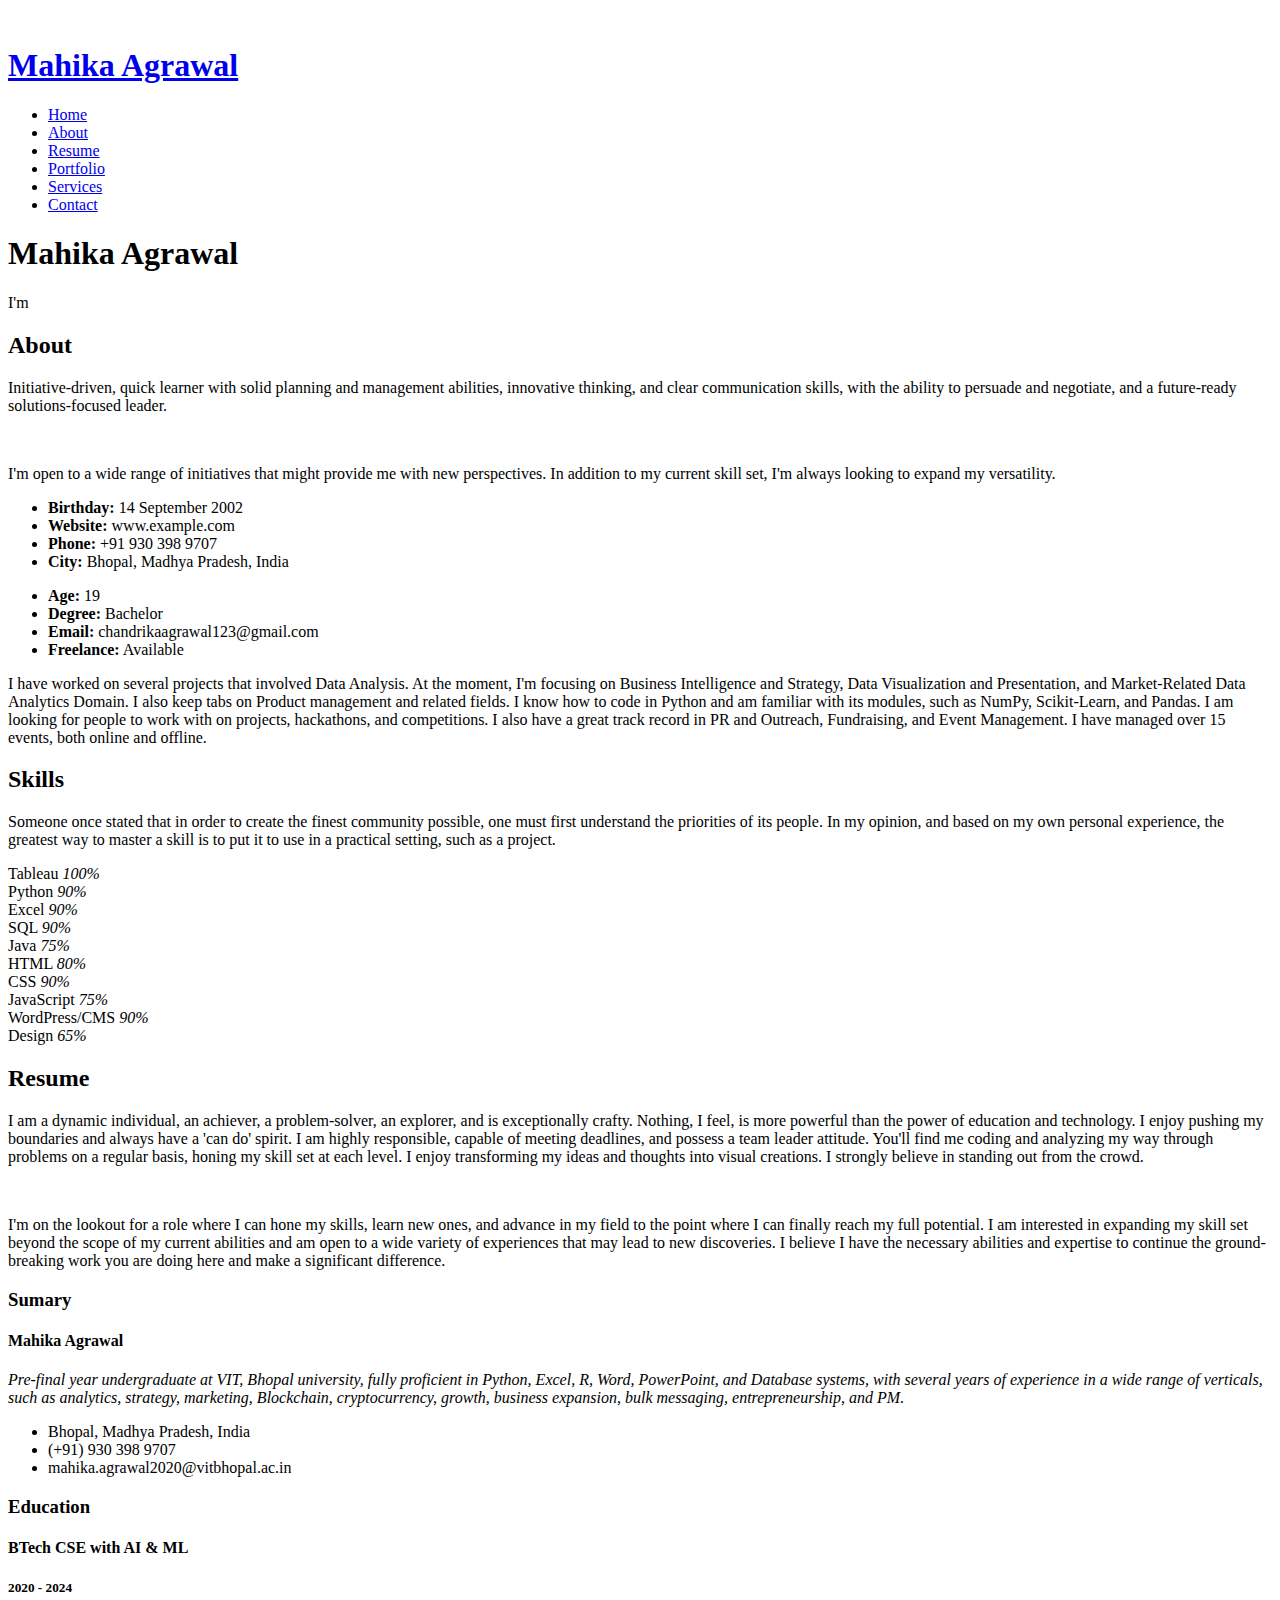
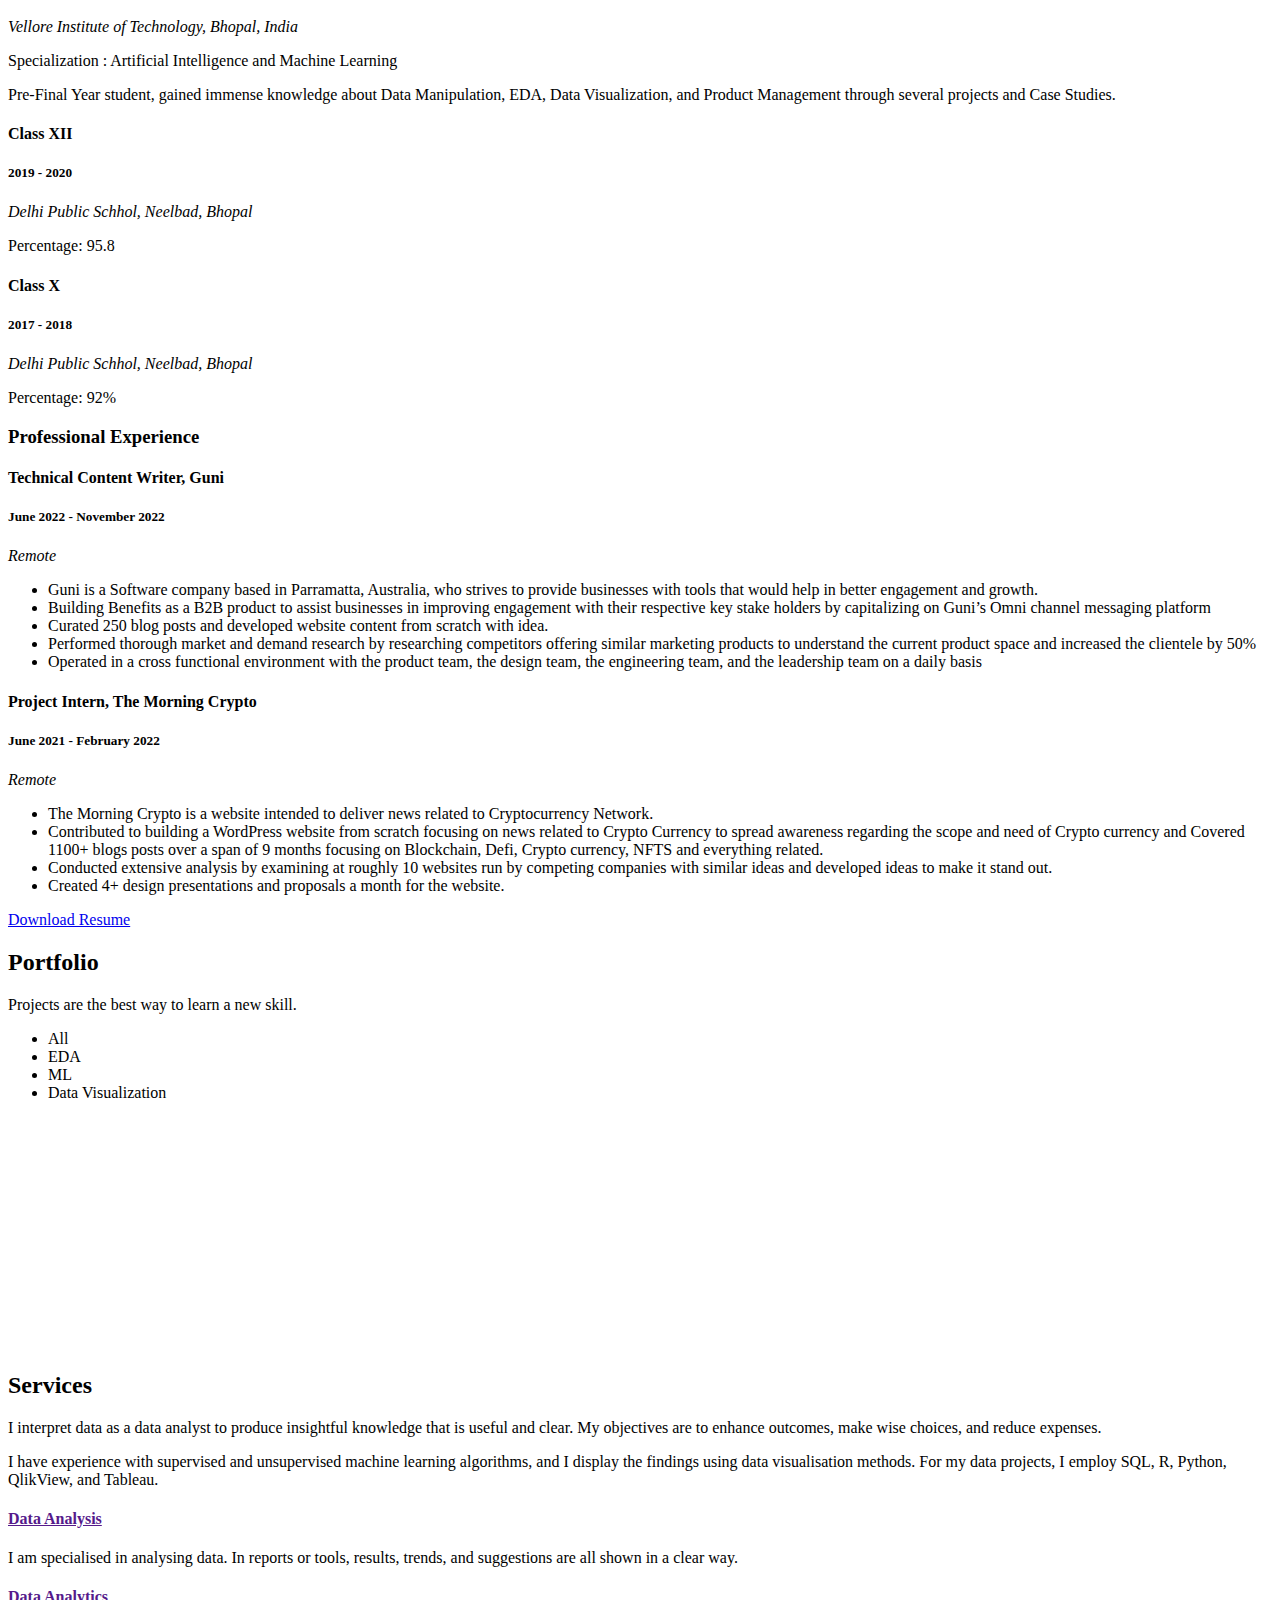
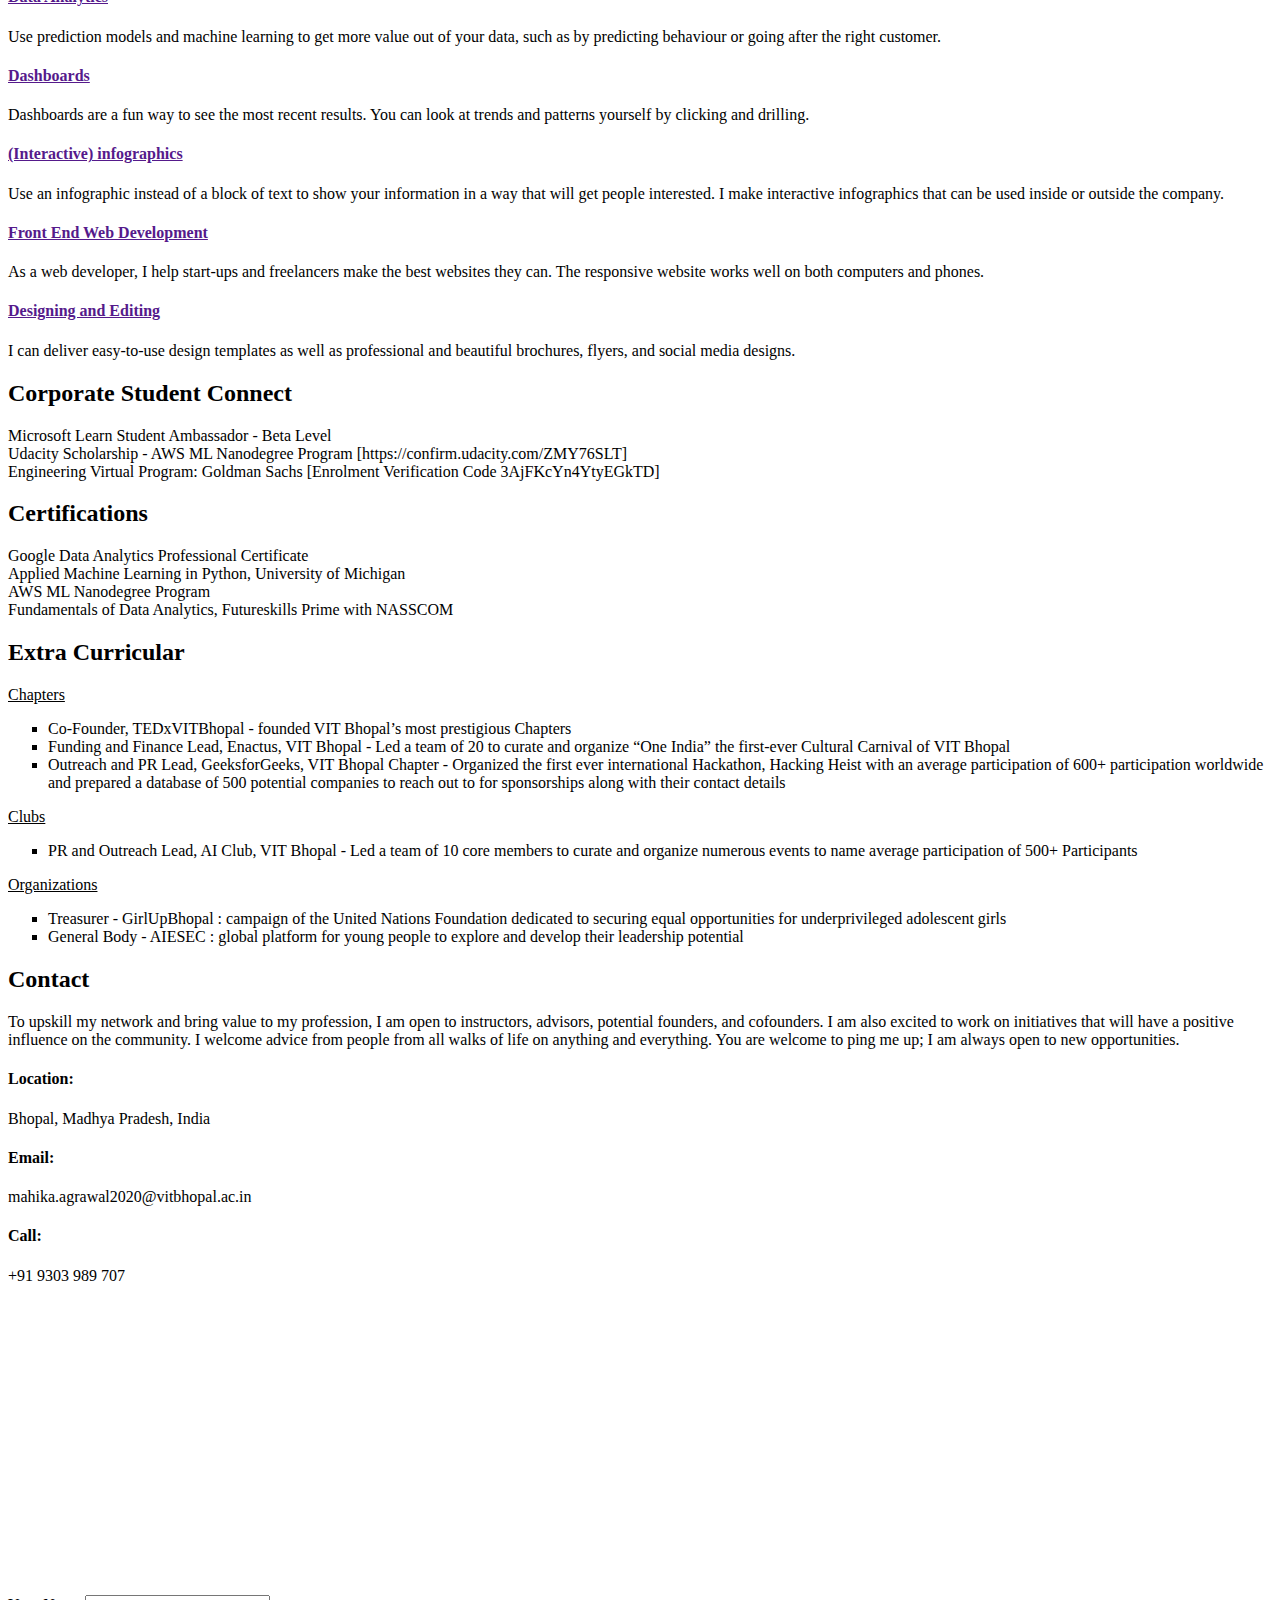
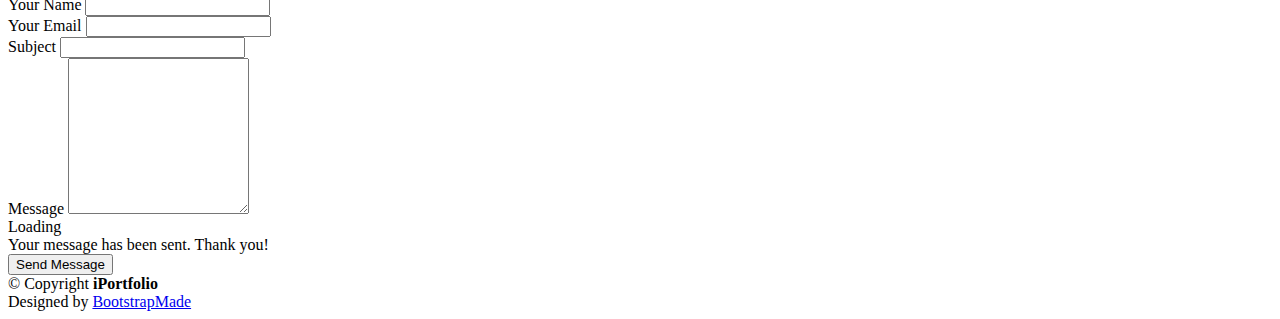
==== index.html @ 9222b9d8 "Add files via upload" ====
<!DOCTYPE html>
<html lang="en">

<head>
  <meta charset="utf-8">
  <meta content="width=device-width, initial-scale=1.0" name="viewport">

  <title>Mahika Agrawal</title>
  <meta content="" name="description">
  <meta content="" name="keywords">


  <!-- Favicons -->
  <link href="C:\Users\Mahika Agrawal\Desktop\iPortfolio\assets\img\avataaars.png" rel="icon">


  <!-- Google Fonts -->
  <link href="https://fonts.googleapis.com/css?family=Open+Sans:300,300i,400,400i,600,600i,700,700i|Raleway:300,300i,400,400i,500,500i,600,600i,700,700i|Poppins:300,300i,400,400i,500,500i,600,600i,700,700i" rel="stylesheet">

  <!-- Vendor CSS Files -->
  <link href="assets/vendor/aos/aos.css" rel="stylesheet">
  <link href="assets/vendor/bootstrap/css/bootstrap.min.css" rel="stylesheet">
  <link href="assets/vendor/bootstrap-icons/bootstrap-icons.css" rel="stylesheet">
  <link href="assets/vendor/boxicons/css/boxicons.min.css" rel="stylesheet">
  <link href="assets/vendor/glightbox/css/glightbox.min.css" rel="stylesheet">
  <link href="assets/vendor/swiper/swiper-bundle.min.css" rel="stylesheet">

  <!-- Template Main CSS File -->
  <link href="C:\Users\Mahika Agrawal\Desktop\iPortfolio\assets\css\style.css" rel="stylesheet">


  <!-- =======================================================
  * Template Name: iPortfolio - v3.10.0
  * Template URL: https://bootstrapmade.com/iportfolio-bootstrap-portfolio-websites-template/
  * Author: BootstrapMade.com
  * License: https://bootstrapmade.com/license/
  ======================================================== -->
</head>


<body>



  <!-- ======= Mobile nav toggle button ======= -->
  <i class="bi bi-list mobile-nav-toggle d-xl-none"></i>

  <!-- ======= Header ======= -->
  <header id="header">
    <div class="d-flex flex-column">

      <div class="profile">
        <img src="assets/img/avataaars.png" alt="" class="img-fluid rounded-circle">
        <h1 class="text-light"><a href="index.html">Mahika Agrawal</a></h1>
        <div class="social-links mt-3 text-center">
          <!--<a href="#" class="twitter"><i class="bx bxl-twitter"></i></a>-->
          <!--<a href="#" class="facebook"><i class="bx bxl-facebook"></i></a>-->
          <a href="https://instagram.com/mahikkaaa?igshid=YWJhMjlhZTc=" class="instagram"><i class="bx bxl-instagram"></i></a>
          <a href="https://github.com/mahikkaaa" class="google-plus"><i class="bx bxl-github"></i></a>
          <a href="https://www.linkedin.com/in/mahika-agrawal-b938471b1/" class="linkedin"><i class="bx bxl-linkedin"></i></a>
        </div>
      </div>

      <nav id="navbar" class="nav-menu navbar">
        <ul>
          <li><a href="#hero" class="nav-link scrollto active"><i class="bx bx-home"></i> <span>Home</span></a></li>
          <li><a href="#about" class="nav-link scrollto"><i class="bx bx-user"></i> <span>About</span></a></li>
          <li><a href="#resume" class="nav-link scrollto"><i class="bx bx-file-blank"></i> <span>Resume</span></a></li>
          <li><a href="#portfolio" class="nav-link scrollto"><i class="bx bx-book-content"></i> <span>Portfolio</span></a></li>
          <li><a href="#services" class="nav-link scrollto"><i class="bx bx-server"></i> <span>Services</span></a></li>
          <li><a href="#contact" class="nav-link scrollto"><i class="bx bx-envelope"></i> <span>Contact</span></a></li>
        </ul>
      </nav><!-- .nav-menu -->
    </div>
  </header><!-- End Header -->

  <!-- ======= Hero Section ======= -->
  <section id="hero" class="d-flex flex-column justify-content-center align-items-center">
    <div class="hero-container" data-aos="fade-in">
      <h1>Mahika Agrawal</h1>
      <p>I'm <span class="typed" data-typed-items="Data Analyst, Content Writer, Freelancer, Product Manager, AI Enthusiast, PR and Outreach Manager"></span></p>
    </div>
  </section><!-- End Hero -->

  <main id="main">

    <!-- ======= About Section ======= -->
    <section id="about" class="about">
      <div class="container">

        <div class="section-title">
          <h2>About</h2>
          <p>Initiative-driven, quick learner with solid planning and management abilities, innovative thinking, and clear communication skills, with the ability to persuade and negotiate, and a future-ready solutions-focused leader.</p>
        </div>

        <div class="row">
          <div class="col-lg-4" data-aos="fade-right">
            <img src="assets/img/avataaars.png" class="img-fluid" alt="">
          </div>
          <div class="col-lg-8 pt-4 pt-lg-0 content" data-aos="fade-left">
            <!--<h3>UI/UX Designer &amp; Web Developer.</h3>-->
            <p class="fst-italic">
              I'm open to a wide range of initiatives that might provide me with new perspectives. In addition to my current skill set, I'm always looking to expand my versatility.
            </p>
            <div class="row">
              <div class="col-lg-6">
                <ul>
                  <li><i class="bi bi-chevron-right"></i> <strong>Birthday:</strong> <span>14 September 2002</span></li>
                  <li><i class="bi bi-chevron-right"></i> <strong>Website:</strong> <span>www.example.com</span></li>
                  <li><i class="bi bi-chevron-right"></i> <strong>Phone:</strong> <span>+91 930 398 9707</span></li>
                  <li><i class="bi bi-chevron-right"></i> <strong>City:</strong> <span>Bhopal, Madhya Pradesh, India</span></li>
                </ul>
              </div>
              <div class="col-lg-6">
                <ul>
                  <li><i class="bi bi-chevron-right"></i> <strong>Age:</strong> <span>19</span></li>
                  <li><i class="bi bi-chevron-right"></i> <strong>Degree:</strong> <span>Bachelor</span></li>
                  <li><i class="bi bi-chevron-right"></i> <strong>Email:</strong> <span>chandrikaagrawal123@gmail.com</span></li>
                  <li><i class="bi bi-chevron-right"></i> <strong>Freelance:</strong> <span>Available</span></li>
                </ul>
              </div>
            </div>
            <p>
              I have worked on several projects that involved Data Analysis. At the moment, I'm focusing on Business Intelligence and Strategy, Data Visualization and Presentation, and Market-Related Data Analytics Domain. I also keep tabs on Product management and related fields. I know how to code in Python and am familiar with its modules, such as NumPy, Scikit-Learn, and Pandas. I am looking for people to work with on projects, hackathons, and competitions.

              I also have a great track record in PR and Outreach, Fundraising, and Event Management. I have managed over 15 events, both online and offline.
            </p>
          </div>
        </div>

      </div>
    </section><!-- End About Section -->

    <!-- ======= Facts Section =======
    <section id="facts" class="facts">
    <div class="container">

    <div class="section-title">
    <h2>Facts</h2>
    <p>Magnam dolores commodi suscipit. Necessitatibus eius consequatur ex aliquid fuga eum quidem. Sit sint consectetur velit. Quisquam quos quisquam cupiditate. Et nemo qui impedit suscipit alias ea. Quia fugiat sit in iste officiis commodi quidem hic quas.</p>
  </div>

  <div class="row no-gutters">

  <div class="col-lg-3 col-md-6 d-md-flex align-items-md-stretch" data-aos="fade-up">
  <div class="count-box">
  <i class="bi bi-emoji-smile"></i>
  <span data-purecounter-start="0" data-purecounter-end="232" data-purecounter-duration="1" class="purecounter"></span>
  <p><strong>Happy Clients</strong> consequuntur quae</p>
</div>
</div>

<div class="col-lg-3 col-md-6 d-md-flex align-items-md-stretch" data-aos="fade-up" data-aos-delay="100">
<div class="count-box">
<i class="bi bi-journal-richtext"></i>
<span data-purecounter-start="0" data-purecounter-end="521" data-purecounter-duration="1" class="purecounter"></span>
<p><strong>Projects</strong> adipisci atque cum quia aut</p>
</div>
</div>

<div class="col-lg-3 col-md-6 d-md-flex align-items-md-stretch" data-aos="fade-up" data-aos-delay="200">
<div class="count-box">
<i class="bi bi-headset"></i>
<span data-purecounter-start="0" data-purecounter-end="1453" data-purecounter-duration="1" class="purecounter"></span>
<p><strong>Hours Of Support</strong> aut commodi quaerat</p>
</div>
</div>

<div class="col-lg-3 col-md-6 d-md-flex align-items-md-stretch" data-aos="fade-up" data-aos-delay="300">
<div class="count-box">
<i class="bi bi-people"></i>
<span data-purecounter-start="0" data-purecounter-end="32" data-purecounter-duration="1" class="purecounter"></span>
<p><strong>Hard Workers</strong> rerum asperiores dolor</p>
</div>
</div>

</div>

</div>
</section><!-- End Facts Section -->


<!-- ======= Skills Section ======= -->
<section id="skills" class="skills section-bg">
  <div class="container">

    <div class="section-title">
      <h2>Skills</h2>
      <p>Someone once stated that in order to create the finest community possible, one must first understand the priorities of its people. In my opinion, and based on my own personal experience, the greatest way to master a skill is to put it to use in a practical setting, such as a project.</p>
    </div>

    <div class="row skills-content">

      <div class="col-lg-6" data-aos="fade-up">

        <div class="progress">
          <span class="skill">Tableau <i class="val">100%</i></span>
          <div class="progress-bar-wrap">
            <div class="progress-bar" role="progressbar" aria-valuenow="100" aria-valuemin="0" aria-valuemax="100"></div>
          </div>
        </div>

        <div class="progress">
          <span class="skill">Python <i class="val">90%</i></span>
          <div class="progress-bar-wrap">
            <div class="progress-bar" role="progressbar" aria-valuenow="90" aria-valuemin="0" aria-valuemax="100"></div>
          </div>
        </div>

        <div class="progress">
          <span class="skill">Excel <i class="val">90%</i></span>
          <div class="progress-bar-wrap">
            <div class="progress-bar" role="progressbar" aria-valuenow="90" aria-valuemin="0" aria-valuemax="100"></div>
          </div>
        </div>

        <div class="progress">
          <span class="skill">SQL <i class="val">90%</i></span>
          <div class="progress-bar-wrap">
            <div class="progress-bar" role="progressbar" aria-valuenow="90" aria-valuemin="0" aria-valuemax="100"></div>
          </div>
        </div>


        <div class="progress">
          <span class="skill">Java <i class="val">75%</i></span>
          <div class="progress-bar-wrap">
            <div class="progress-bar" role="progressbar" aria-valuenow="75" aria-valuemin="0" aria-valuemax="100"></div>
          </div>
        </div>

      </div>

      <div class="col-lg-6" data-aos="fade-up" data-aos-delay="100">



        <div class="progress">
          <span class="skill">HTML <i class="val">80%</i></span>
          <div class="progress-bar-wrap">
            <div class="progress-bar" role="progressbar" aria-valuenow="80" aria-valuemin="0" aria-valuemax="100"></div>
          </div>
        </div>

        <div class="progress">
          <span class="skill">CSS <i class="val">90%</i></span>
          <div class="progress-bar-wrap">
            <div class="progress-bar" role="progressbar" aria-valuenow="90" aria-valuemin="0" aria-valuemax="100"></div>
          </div>
        </div>

        <div class="progress">
          <span class="skill">JavaScript <i class="val">75%</i></span>
          <div class="progress-bar-wrap">
            <div class="progress-bar" role="progressbar" aria-valuenow="75" aria-valuemin="0" aria-valuemax="100"></div>
          </div>
        </div>

        <div class="progress">
          <span class="skill">WordPress/CMS <i class="val">90%</i></span>
          <div class="progress-bar-wrap">
            <div class="progress-bar" role="progressbar" aria-valuenow="90" aria-valuemin="0" aria-valuemax="100"></div>
          </div>
        </div>

        <div class="progress">
          <span class="skill">Design <i class="val">65%</i></span>
          <div class="progress-bar-wrap">
            <div class="progress-bar" role="progressbar" aria-valuenow="65" aria-valuemin="0" aria-valuemax="100"></div>
          </div>
        </div>

      </div>

    </div>

  </div>
</section><!-- End Skills Section -->

<!-- ======= Resume Section ======= -->
<section id="resume" class="resume">
  <div class="container">

    <div class="section-title">
      <h2>Resume</h2>
      <p>I am a dynamic individual, an achiever, a problem-solver, an explorer, and is exceptionally crafty. Nothing, I feel, is more powerful than the power of education and technology.
        I enjoy pushing my boundaries and always have a 'can do' spirit. I am highly responsible, capable of meeting deadlines, and possess a team leader attitude.
        You'll find me coding and analyzing my way through problems on a regular basis, honing my skill set at each level. I enjoy transforming my ideas and thoughts into visual creations. I  strongly believe in standing out from the crowd.</p>
        <br>

        <p>I'm on the lookout for a role where I can hone my skills, learn new ones, and advance in my field to the point where I can finally reach my full potential. I am interested in expanding my skill set beyond the scope of my current abilities and am open to a wide variety of experiences that may lead to new discoveries. I believe I have the necessary abilities and expertise to continue the ground-breaking work you are doing here and make a significant difference.</p>
      </div>

      <div class="row">
        <div class="col-lg-6" data-aos="fade-up">
          <h3 class="resume-title">Sumary</h3>
          <div class="resume-item pb-0">
            <h4>Mahika Agrawal</h4>
            <p><em>Pre-final year undergraduate at VIT, Bhopal university, fully proficient in Python, Excel, R, Word, PowerPoint, and Database systems, with several years of experience in a wide range of verticals, such as analytics, strategy, marketing, Blockchain, cryptocurrency, growth, business expansion, bulk messaging, entrepreneurship, and PM.</em></p>
            <ul>
              <li>Bhopal, Madhya Pradesh, India</li>
              <li>(+91) 930 398 9707</li>
              <li>mahika.agrawal2020@vitbhopal.ac.in</li>
            </ul>
          </div>

          <h3 class="resume-title">Education</h3>
          <div class="resume-item">
            <h4>BTech CSE with AI & ML</h4>
            <h5>2020 - 2024</h5>
            <p><em>Vellore Institute of Technology, Bhopal, India</em></p>
            <p>Specialization : Artificial Intelligence and Machine Learning</p>
            <p>Pre-Final Year student, gained immense knowledge about Data Manipulation, EDA, Data Visualization, and Product Management through several projects and Case Studies.</p>
          </div>
          <div class="resume-item">
            <h4>Class XII</h4>
            <h5>2019 - 2020</h5>
            <p><em>Delhi Public Schhol, Neelbad, Bhopal</em></p>
            <p>Percentage: 95.8</p>
          </div>

          <div class="resume-item">
            <h4>Class X</h4>
            <h5>2017 - 2018</h5>
            <p><em>Delhi Public Schhol, Neelbad, Bhopal</em></p>
            <p>Percentage: 92%</p>
          </div>

        </div>
        <div class="col-lg-6" data-aos="fade-up" data-aos-delay="100">
          <h3 class="resume-title">Professional Experience</h3>
          <div class="resume-item">
            <h4>Technical Content Writer, Guni</h4>
            <h5>June 2022 - November 2022</h5>
            <p><em>Remote </em></p>
            <ul>
              <li>Guni is a Software company based in Parramatta, Australia, who strives to provide businesses with tools that would help in better engagement and growth.</li>
              <li>Building Benefits as a B2B product to assist businesses in improving engagement with their respective key stake holders by capitalizing on Guni’s Omni
channel messaging platform </li>
              <li>Curated 250 blog posts and developed website content from scratch with idea.</li>
              <li>Performed thorough market and demand research by researching competitors offering similar marketing products to understand the current product space
and increased the clientele by 50%</li>
             <li>Operated in a cross functional environment with the product team, the design team, the engineering team, and the leadership team on a daily basis</li>
            </ul>
          </div>
          <div class="resume-item">
            <h4>Project Intern, The Morning Crypto</h4>
            <h5>June 2021 - February 2022</h5>
            <p><em>Remote</em></p>
            <ul>
              <li>The Morning Crypto is a website intended to deliver news related to Cryptocurrency Network.</li>
              <li>Contributed to building a WordPress website from scratch focusing on news related to Crypto Currency to spread awareness regarding the scope and need of
Crypto currency and Covered 1100+ blogs posts over a span of 9 months focusing on Blockchain, Defi, Crypto currency, NFTS and everything related.</li>
              <li>Conducted extensive analysis by examining at roughly 10 websites run by competing companies with similar ideas and developed ideas to make it stand out.</li>
              <li>Created 4+ design presentations and proposals a month for the website.</li>
            </ul>
          </div>
        </div>
      </div>

      <div class="text-center m-top-50">
    <a class="btn line-btn-dark btn-icon btn-radius btn-primary" href="https://drive.google.com/file/d/1FKEXSObZgG30EsAG2slJ-34l988BxrbT/view?usp=sharing" title=""<i class="fa fa-download" download></i> Download Resume</a>
</div>

    </div>
  </section><!-- End Resume Section -->

  <!-- ======= Portfolio Section ======= -->
  <section id="portfolio" class="portfolio section-bg">
    <div class="container">

      <div class="section-title">
        <h2>Portfolio</h2>
        <p>Projects are the best way to learn a new skill.</p>
      </div>

      <div class="row" data-aos="fade-up">
        <div class="col-lg-12 d-flex justify-content-center">
          <ul id="portfolio-flters">
            <li data-filter="*" class="filter-active">All</li>
            <li data-filter=".filter-EDA">EDA</li>
            <li data-filter=".filter-ML">ML</li>
            <li data-filter=".filter-Visualization">Data Visualization</li>
          </ul>
        </div>
      </div>

      <div class="row portfolio-container" data-aos="fade-up" data-aos-delay="100">

        <div class="col-lg-4 col-md-6 portfolio-item filter-ML">
          <div class="portfolio-wrap">
            <img src="assets/img/portfolio/bezubaan.jpeg" class="img-fluid" alt="">
            <div class="portfolio-links">
              <!--<a href="assets/img/portfolio/portfolio-2.jpg" data-gallery="portfolioGallery" class="portfolio-lightbox" title="Web 3"><i class="bx bx-plus"></i></a>-->
              <a href="https://linktr.ee/mahikkaaa" title="More Details"><i class="bx bx-link"></i></a>
            </div>
          </div>
        </div>

        <div class="col-lg-4 col-md-6 portfolio-item filter-Visualization">
          <div class="portfolio-wrap">
            <img src="assets/img/portfolio/Netflix.png" class="img-fluid" alt="">
            <div class="portfolio-links">
              <!--<a href="assets/img/portfolio/portfolio-2.jpg" data-gallery="portfolioGallery" class="portfolio-lightbox" title="Web 3"><i class="bx bx-plus"></i></a>-->
              <a href="https://public.tableau.com/app/profile/mahika.agrawal1593/viz/Netflix_16678064475900/Netflix" title="More Details"><i class="bx bx-link"></i></a>
            </div>
          </div>
        </div>

        <div class="col-lg-4 col-md-6 portfolio-item filter-ML">
          <div class="portfolio-wrap">
            <img src="assets/img/portfolio/udemy.jpeg" class="img-fluid" alt="">
            <div class="portfolio-links">
              <!--<a href="assets/img/portfolio/portfolio-2.jpg" data-gallery="portfolioGallery" class="portfolio-lightbox" title="Web 3"><i class="bx bx-plus"></i></a>-->
              <a href="https://github.com/mahikkaaa/End_2_End_Data_Science_Project" title="More Details"><i class="bx bx-link"></i></a>
            </div>
          </div>
        </div>

        <div class="col-lg-4 col-md-6 portfolio-item filter-EDA">
          <div class="portfolio-wrap">
            <img src="assets/img/portfolio/kaggle.jpeg" class="img-fluid" alt="">
            <div class="portfolio-links">
              <!--<a href="assets/img/portfolio/portfolio-2.jpg" data-gallery="portfolioGallery" class="portfolio-lightbox" title="Web 3"><i class="bx bx-plus"></i></a>-->
              <a href="https://www.kaggle.com/code/mahikkaaa/2022-kaggle-machine-learning-data-science-survey" title="More Details"><i class="bx bx-link"></i></a>
            </div>
          </div>
        </div>

        <div class="col-lg-4 col-md-6 portfolio-item filter-Visualization">
          <div class="portfolio-wrap">
            <img src="assets/img/portfolio/VaccTrack.png" class="img-fluid" alt="">
            <div class="portfolio-links">
              <!--<a href="assets/img/portfolio/portfolio-2.jpg" data-gallery="portfolioGallery" class="portfolio-lightbox" title="Web 3"><i class="bx bx-plus"></i></a>-->
              <a href="https://public.tableau.com/app/profile/mahika.agrawal1593/viz/COVID-19GlobalVaccineTracker_16722951840180/Dashboard2" title="More Details"><i class="bx bx-link"></i></a>
            </div>
          </div>
        </div>

        <div class="col-lg-4 col-md-6 portfolio-item filter-EDA">
          <div class="portfolio-wrap">
            <img src="assets/img/portfolio/nashville.jpeg" class="img-fluid" alt="">
            <div class="portfolio-links">
              <!--<a href="assets/img/portfolio/portfolio-2.jpg" data-gallery="portfolioGallery" class="portfolio-lightbox" title="Web 3"><i class="bx bx-plus"></i></a>-->
              <a href="https://github.com/mahikkaaa/Nashville_Housing" title="More Details"><i class="bx bx-link"></i></a>
            </div>
          </div>
        </div>



        <div class="col-lg-4 col-md-6 portfolio-item filter-Visualization">
          <div class="portfolio-wrap">
            <img src="assets/img/portfolio/infected.png" class="img-fluid" alt="">
            <div class="portfolio-links">
              <!--<a href="assets/img/portfolio/portfolio-2.jpg" data-gallery="portfolioGallery" class="portfolio-lightbox" title="Web 3"><i class="bx bx-plus"></i></a>-->
              <a href="https://public.tableau.com/app/profile/mahika.agrawal1593/viz/CovidInfectedDashboard/Dashboard1" title="More Details"><i class="bx bx-link"></i></a>
            </div>
          </div>
        </div>

        <div class="col-lg-4 col-md-6 portfolio-item filter-EDA">
          <div class="portfolio-wrap">
            <img src="assets/img/portfolio/movie.jpeg" class="img-fluid" alt="">
            <div class="portfolio-links">
              <!--<a href="assets/img/portfolio/portfolio-2.jpg" data-gallery="portfolioGallery" class="portfolio-lightbox" title="Web 3"><i class="bx bx-plus"></i></a>-->
              <a href="https://github.com/mahikkaaa/Movie_analysis" title="More Details"><i class="bx bx-link"></i></a>
            </div>
          </div>
        </div>


        <div class="col-lg-4 col-md-6 portfolio-item filter-ML">
          <div class="portfolio-wrap">
            <img src="assets/img/portfolio/mahila.jpeg" class="img-fluid" alt="">
            <div class="portfolio-links">
              <!--<a href="assets/img/portfolio/portfolio-2.jpg" data-gallery="portfolioGallery" class="portfolio-lightbox" title="Web 3"><i class="bx bx-plus"></i></a>-->
              <a href="https://github.com/mahikkaaa/Mahila_Mahashakti" title="More Details"><i class="bx bx-link"></i></a>
            </div>
          </div>
        </div>


        <div class="col-lg-4 col-md-6 portfolio-item filter-EDA">
          <div class="portfolio-wrap">
            <img src="assets/img/portfolio/layoff.jpeg" class="img-fluid" alt="">
            <div class="portfolio-links">
              <!--<a href="assets/img/portfolio/portfolio-2.jpg" data-gallery="portfolioGallery" class="portfolio-lightbox" title="Web 3"><i class="bx bx-plus"></i></a>-->
              <a href="https://github.com/mahikkaaa/Layoff_Analysis" title="More Details"><i class="bx bx-link"></i></a>
            </div>
          </div>
        </div>



        <div class="col-lg-4 col-md-6 portfolio-item filter-Visualization">
          <div class="portfolio-wrap">
            <img src="assets/img/portfolio/layoff.png" class="img-fluid" alt="">
            <div class="portfolio-links">
              <!--<a href="assets/img/portfolio/portfolio-2.jpg" data-gallery="portfolioGallery" class="portfolio-lightbox" title="Web 3"><i class="bx bx-plus"></i></a>-->
              <a href="https://public.tableau.com/app/profile/mahika.agrawal1593/viz/Layoff_2022_v01/CountryDashboard" title="More Details"><i class="bx bx-link"></i></a>
            </div>
          </div>
        </div>


        <div class="col-lg-4 col-md-6 portfolio-item filter-EDA">
          <div class="portfolio-wrap">
            <img src="assets/img/portfolio/titanic.jpeg" class="img-fluid" alt="">
            <div class="portfolio-links">
              <!--<a href="assets/img/portfolio/portfolio-2.jpg" data-gallery="portfolioGallery" class="portfolio-lightbox" title="Web 3"><i class="bx bx-plus"></i></a>-->
              <a href="https://www.kaggle.com/code/mahikkaaa/titanic-machine-learning-from-disaster" title="More Details"><i class="bx bx-link"></i></a>
            </div>
          </div>
        </div>


        <div class="col-lg-4 col-md-6 portfolio-item filter-Visualization">
          <div class="portfolio-wrap">
            <img src="assets/img/portfolio/twitter.png" class="img-fluid" alt="">
            <div class="portfolio-links">
              <!--<a href="assets/img/portfolio/portfolio-2.jpg" data-gallery="portfolioGallery" class="portfolio-lightbox" title="Web 3"><i class="bx bx-plus"></i></a>-->
              <a href="https://public.tableau.com/app/profile/mahika.agrawal1593/viz/TwitterDashboard_16720402192560/Dashboard1" title="More Details"><i class="bx bx-link"></i></a>
            </div>
          </div>
        </div>


      </div>

    </div>
  </section><!-- End Portfolio Section -->

  <!-- ======= Services Section ======= -->
  <section id="services" class="services">
    <div class="container">

      <div class="section-title">
        <h2>Services</h2>
        <p>I interpret data as a data analyst to produce insightful knowledge that is useful and clear. My objectives are to enhance outcomes, make wise choices, and reduce expenses.</p>
        <p>I have experience with supervised and unsupervised machine learning algorithms, and I display the findings using data visualisation methods. For my data projects, I employ SQL, R, Python, QlikView, and Tableau.</p>
      </div>

      <div class="row">
        <div class="col-lg-4 col-md-6 icon-box" data-aos="fade-up">
          <div class="icon"><i class="bi bi-briefcase"></i></div>
          <h4 class="title"><a href="">Data Analysis</a></h4>
          <p class="description">I am specialised in analysing data. In reports or tools, results, trends, and suggestions are all shown in a clear way.</p>
        </div>
        <div class="col-lg-4 col-md-6 icon-box" data-aos="fade-up" data-aos-delay="100">
          <div class="icon"><i class="bi bi-card-checklist"></i></div>
          <h4 class="title"><a href="">Data Analytics</a></h4>
          <p class="description">Use prediction models and machine learning to get more value out of your data, such as by predicting behaviour or going after the right customer.</p>
        </div>
        <div class="col-lg-4 col-md-6 icon-box" data-aos="fade-up" data-aos-delay="200">
          <div class="icon"><i class="bi bi-bar-chart"></i></div>
          <h4 class="title"><a href="">Dashboards</a></h4>
          <p class="description">Dashboards are a fun way to see the most recent results. You can look at trends and patterns yourself by clicking and drilling.</p>
        </div>
        <div class="col-lg-4 col-md-6 icon-box" data-aos="fade-up" data-aos-delay="300">
          <div class="icon"><i class="bi bi-binoculars"></i></div>
          <h4 class="title"><a href="">(Interactive) infographics</a></h4>
          <p class="description">Use an infographic instead of a block of text to show your information in a way that will get people interested. I make interactive infographics that can be used inside or outside the company.</p>
        </div>
        <div class="col-lg-4 col-md-6 icon-box" data-aos="fade-up" data-aos-delay="400">
          <div class="icon"><i class="bi bi-brightness-high"></i></div>
          <h4 class="title"><a href="">Front End Web Development</a></h4>
          <p class="description">As a web developer, I help start-ups and freelancers make the best websites they can. The responsive website works well on both computers and phones.</p>
        </div>
        <div class="col-lg-4 col-md-6 icon-box" data-aos="fade-up" data-aos-delay="500">
          <div class="icon"><i class="bi bi-calendar4-week"></i></div>
          <h4 class="title"><a href="">Designing and Editing</a></h4>
          <p class="description">I can deliver easy-to-use design templates as well as professional and beautiful brochures, flyers, and social media designs.</p>
        </div>
      </div>

    </div>
  </section><!-- End Services Section -->

  <!-- ======= Testimonials Section ======= -->
  <section id="testimonials" class="testimonials section-bg">
    <div class="container">

      <div class="section-title">
        <h2>Corporate Student Connect</h2>
        <p><li>Microsoft Learn Student Ambassador - Beta Level</li>
          <li>Udacity Scholarship - AWS ML Nanodegree Program [https://confirm.udacity.com/ZMY76SLT]</li>
          <li>Engineering Virtual Program: Goldman Sachs [Enrolment Verification Code 3AjFKcYn4YtyEGkTD]</li>
 </p>
      </div>


      <div class="section-title">
        <h2>Certifications</h2>
        <p><li>Google Data Analytics Professional Certificate</li>
          <li>Applied Machine Learning in Python, University of Michigan</li>
          <li>AWS ML Nanodegree Program </li>
          <li>Fundamentals of Data Analytics, Futureskills Prime with NASSCOM</li></p>
      </div>


      <div class="section-title">
        <h2>Extra Curricular</h2>
        <p><li><u>Chapters</u></li>
          <ul style="list-style-type:square;">
            <li>Co-Founder, TEDxVITBhopal - founded VIT Bhopal’s most prestigious Chapters</li>
            <li>Funding and Finance Lead, Enactus, VIT Bhopal - Led a team of 20 to curate and organize “One India” the first-ever Cultural Carnival of VIT Bhopal</li>
            <li>Outreach and PR Lead, GeeksforGeeks, VIT Bhopal Chapter - Organized the first ever international Hackathon, Hacking Heist with an average participation of 600+ participation worldwide and prepared a database of 500 potential companies to reach out to for sponsorships along with their contact details</li>

          </ul>

          <li><u>Clubs</u></li>
            <ul style="list-style-type:square;">
              <li>PR and Outreach Lead, AI Club, VIT Bhopal - Led a team of 10 core members to curate and organize numerous events to name average participation of 500+ Participants</li>

            </ul>

            <li><u>Organizations</u></li>
              <ul style="list-style-type:square;">
                <li>Treasurer - GirlUpBhopal : campaign of the United Nations Foundation dedicated to securing equal opportunities for underprivileged adolescent girls</li>
                <li>General Body - AIESEC : global platform for young people to explore and develop their leadership potential</li>
              </ul>




    <!--  <div class="testimonials-slider swiper" data-aos="fade-up" data-aos-delay="100">
        <div class="swiper-wrapper">

          <div class="swiper-slide">
            <div class="testimonial-item" data-aos="fade-up">
              <p>
                <i class="bx bxs-quote-alt-left quote-icon-left"></i>
                Proin iaculis purus consequat sem cure digni ssim donec porttitora entum suscipit rhoncus. Accusantium quam, ultricies eget id, aliquam eget nibh et. Maecen aliquam, risus at semper.
                <i class="bx bxs-quote-alt-right quote-icon-right"></i>
              </p>
              <img src="assets/img/testimonials/testimonials-1.jpg" class="testimonial-img" alt="">
              <h3>Saul Goodman</h3>
              <h4>Ceo &amp; Founder</h4>
            </div>
          </div><!-- End testimonial item -->

  <!--        <div class="swiper-slide">
            <div class="testimonial-item" data-aos="fade-up" data-aos-delay="100">
              <p>
                <i class="bx bxs-quote-alt-left quote-icon-left"></i>
                Export tempor illum tamen malis malis eram quae irure esse labore quem cillum quid cillum eram malis quorum velit fore eram velit sunt aliqua noster fugiat irure amet legam anim culpa.
                <i class="bx bxs-quote-alt-right quote-icon-right"></i>
              </p>
              <img src="assets/img/testimonials/testimonials-2.jpg" class="testimonial-img" alt="">
              <h3>Sara Wilsson</h3>
              <h4>Designer</h4>
            </div>
          </div><!-- End testimonial item -->

<!--          <div class="swiper-slide">
            <div class="testimonial-item" data-aos="fade-up" data-aos-delay="200">
              <p>
                <i class="bx bxs-quote-alt-left quote-icon-left"></i>
                Enim nisi quem export duis labore cillum quae magna enim sint quorum nulla quem veniam duis minim tempor labore quem eram duis noster aute amet eram fore quis sint minim.
                <i class="bx bxs-quote-alt-right quote-icon-right"></i>
              </p>
              <img src="assets/img/testimonials/testimonials-3.jpg" class="testimonial-img" alt="">
              <h3>Jena Karlis</h3>
              <h4>Store Owner</h4>
            </div>
          </div><!-- End testimonial item -->

  <!--        <div class="swiper-slide">
            <div class="testimonial-item" data-aos="fade-up" data-aos-delay="300">
              <p>
                <i class="bx bxs-quote-alt-left quote-icon-left"></i>
                Fugiat enim eram quae cillum dolore dolor amet nulla culpa multos export minim fugiat minim velit minim dolor enim duis veniam ipsum anim magna sunt elit fore quem dolore labore illum veniam.
                <i class="bx bxs-quote-alt-right quote-icon-right"></i>
              </p>
              <img src="assets/img/testimonials/testimonials-4.jpg" class="testimonial-img" alt="">
              <h3>Matt Brandon</h3>
              <h4>Freelancer</h4>
            </div>
          </div><!-- End testimonial item -->

    <!--      <div class="swiper-slide">
            <div class="testimonial-item" data-aos="fade-up" data-aos-delay="400">
              <p>
                <i class="bx bxs-quote-alt-left quote-icon-left"></i>
                Quis quorum aliqua sint quem legam fore sunt eram irure aliqua veniam tempor noster veniam enim culpa labore duis sunt culpa nulla illum cillum fugiat legam esse veniam culpa fore nisi cillum quid.
                <i class="bx bxs-quote-alt-right quote-icon-right"></i>
              </p>
              <img src="assets/img/testimonials/testimonials-5.jpg" class="testimonial-img" alt="">
              <h3>John Larson</h3>
              <h4>Entrepreneur</h4>
            </div>
          </div><!-- End testimonial item -->

  <!--      </div>
        <div class="swiper-pagination"></div>
      </div>

    </div>
  </section> End Testimonials Section -->

  <!-- ======= Contact Section ======= -->
  <section id="contact" class="contact">
    <div class="container">

      <div class="section-title">
        <h2>Contact</h2>
        <p>To upskill my network and bring value to my profession, I am open to instructors, advisors, potential founders, and cofounders. I am also excited to work on initiatives that will have a positive influence on the community. I welcome advice from people from all walks of life on anything and everything.
          You are welcome to ping me up; I am always open to new opportunities.</p>
        </div>

        <div class="row" data-aos="fade-in">

          <div class="col-lg-5 d-flex align-items-stretch">
            <div class="info">
              <div class="address">
                <i class="bi bi-geo-alt"></i>
                <h4>Location:</h4>
                <p>Bhopal, Madhya Pradesh, India</p>
              </div>

              <div class="email">
                <i class="bi bi-envelope"></i>
                <h4>Email:</h4>
                <p>mahika.agrawal2020@vitbhopal.ac.in</p>
              </div>

              <div class="phone">
                <i class="bi bi-phone"></i>
                <h4>Call:</h4>
                <p>+91 9303 989 707</p>
              </div>

              <iframe src="https://www.google.com/maps/embed?pb=!1m14!1m12!1m3!1d8780.143249182292!2d76.85604101206162!3d23.07773872248193!2m3!1f0!2f0!3f0!3m2!1i1024!2i768!4f13.1!5e0!3m2!1sen!2sin!4v1675401537545!5m2!1sen!2sin" frameborder="0" style="border:0; width: 100%; height: 290px;" allowfullscreen></iframe>
            </div>

          </div>

          <div class="col-lg-7 mt-5 mt-lg-0 d-flex align-items-stretch">
            <form action="forms/contact.php" method="post" role="form" class="php-email-form">
              <div class="row">
                <div class="form-group col-md-6">
                  <label for="name">Your Name</label>
                  <input type="text" name="name" class="form-control" id="name" required>
                </div>
                <div class="form-group col-md-6">
                  <label for="name">Your Email</label>
                  <input type="email" class="form-control" name="email" id="email" required>
                </div>
              </div>
              <div class="form-group">
                <label for="name">Subject</label>
                <input type="text" class="form-control" name="subject" id="subject" required>
              </div>
              <div class="form-group">
                <label for="name">Message</label>
                <textarea class="form-control" name="message" rows="10" required></textarea>
              </div>
              <div class="my-3">
                <div class="loading">Loading</div>
                <div class="error-message"></div>
                <div class="sent-message">Your message has been sent. Thank you!</div>
              </div>
              <div class="text-center"><button type="submit">Send Message</button></div>
            </form>
          </div>

        </div>

      </div>
    </section><!-- End Contact Section -->

  </main><!-- End #main -->

  <!-- ======= Footer ======= -->
  <footer id="footer">
    <div class="container">
      <div class="copyright">
        &copy; Copyright <strong><span>iPortfolio</span></strong>
      </div>
      <div class="credits">
        <!-- All the links in the footer should remain intact. -->
        <!-- You can delete the links only if you purchased the pro version. -->
        <!-- Licensing information: https://bootstrapmade.com/license/ -->
        <!-- Purchase the pro version with working PHP/AJAX contact form: https://bootstrapmade.com/iportfolio-bootstrap-portfolio-websites-template/ -->
        Designed by <a href="https://bootstrapmade.com/">BootstrapMade</a>
      </div>
    </div>
  </footer><!-- End  Footer -->

  <a href="#" class="back-to-top d-flex align-items-center justify-content-center"><i class="bi bi-arrow-up-short"></i></a>

  <!-- Vendor JS Files -->
  <script src="assets/vendor/purecounter/purecounter_vanilla.js"></script>
  <script src="assets/vendor/aos/aos.js"></script>
  <script src="assets/vendor/bootstrap/js/bootstrap.bundle.min.js"></script>
  <script src="assets/vendor/glightbox/js/glightbox.min.js"></script>
  <script src="assets/vendor/isotope-layout/isotope.pkgd.min.js"></script>
  <script src="assets/vendor/swiper/swiper-bundle.min.js"></script>
  <script src="assets/vendor/typed.js/typed.min.js"></script>
  <script src="assets/vendor/waypoints/noframework.waypoints.js"></script>
  <script src="assets/vendor/php-email-form/validate.js"></script>

  <!-- Template Main JS File -->
  <script src="assets/js/main.js"></script>

</body>

</html>
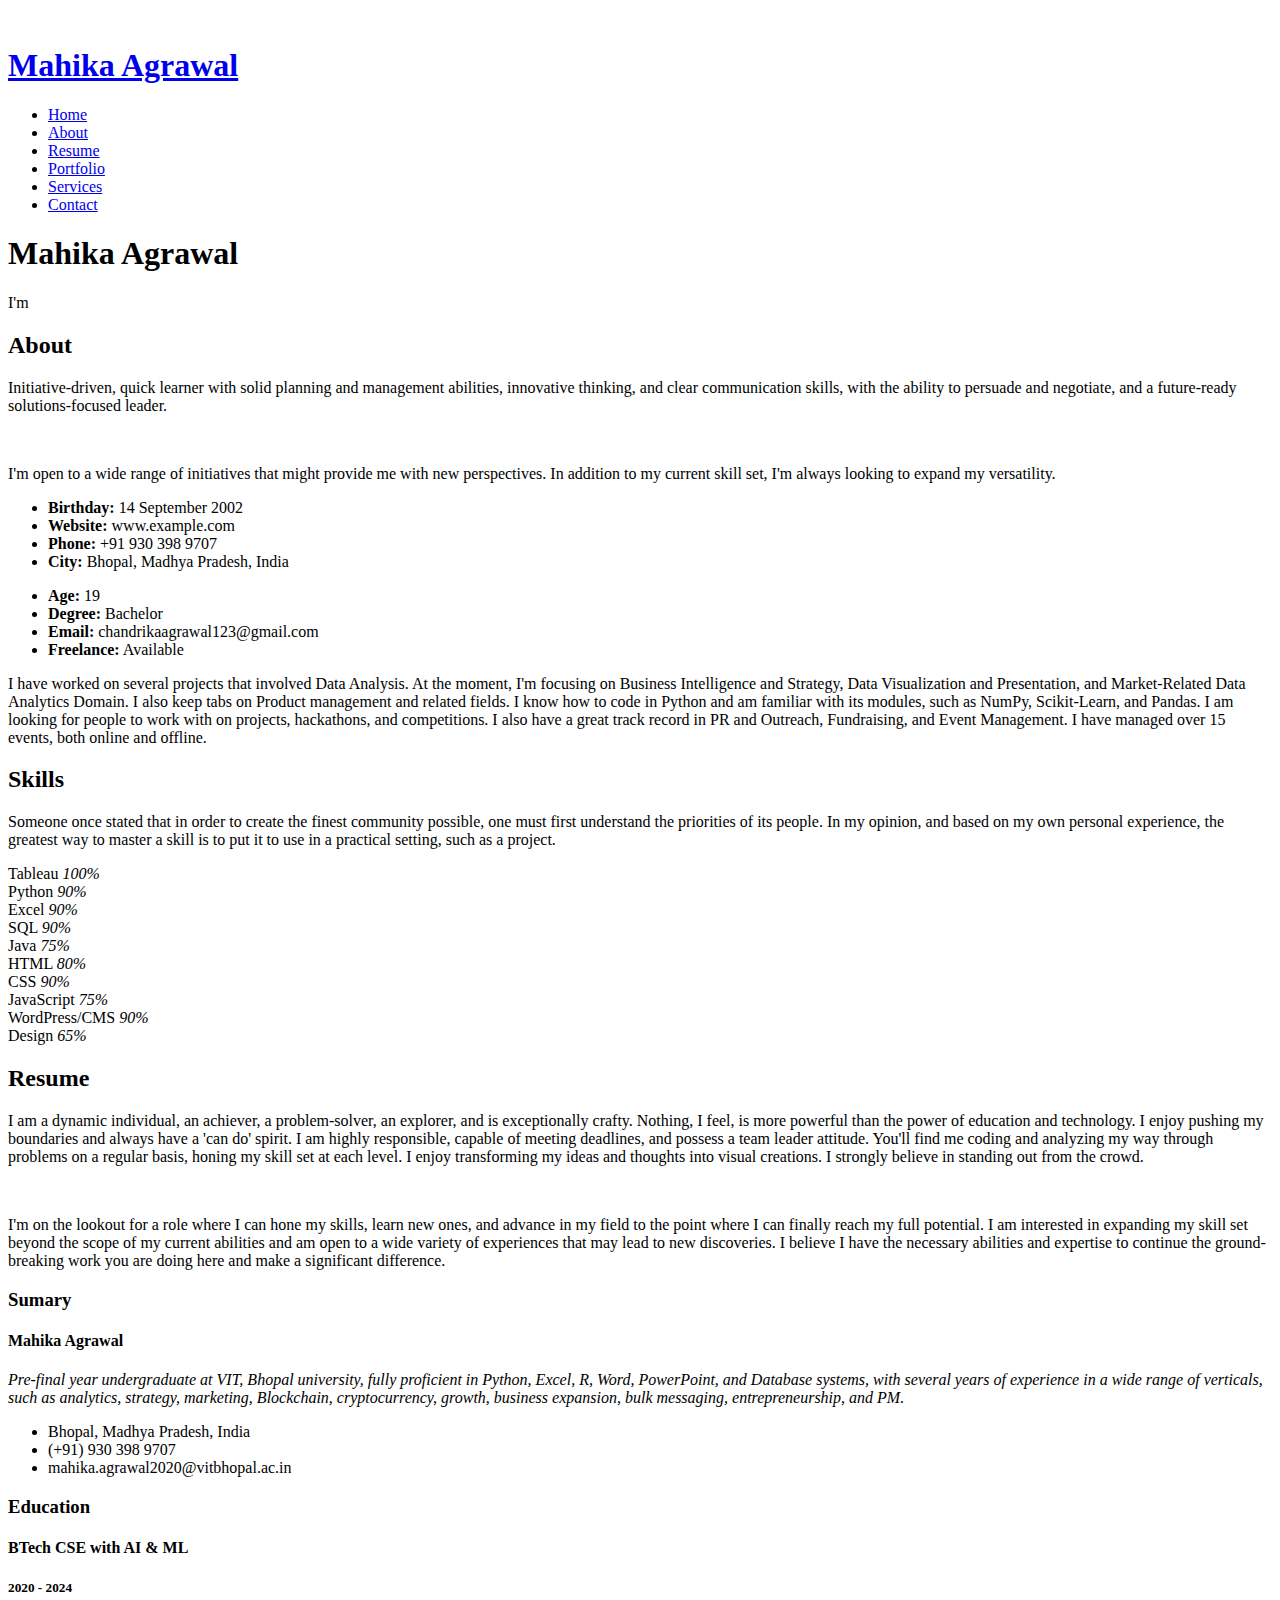
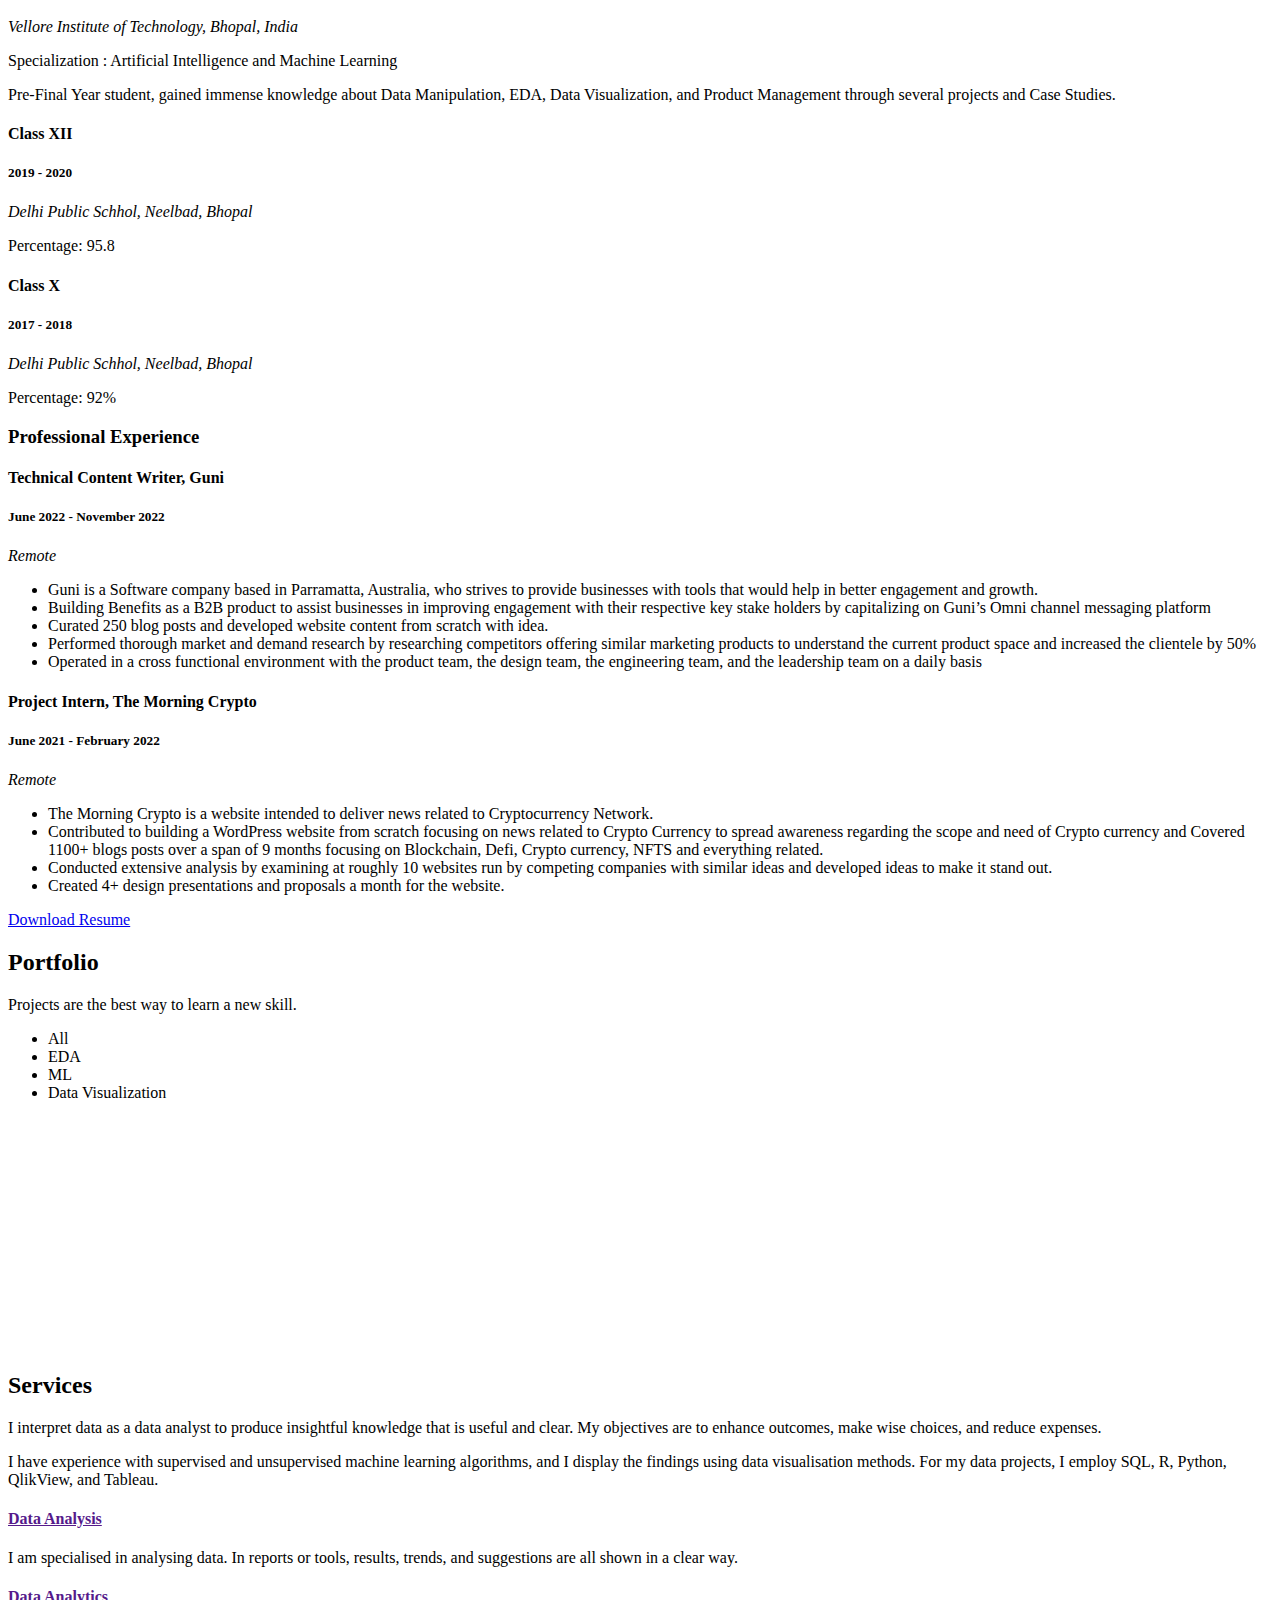
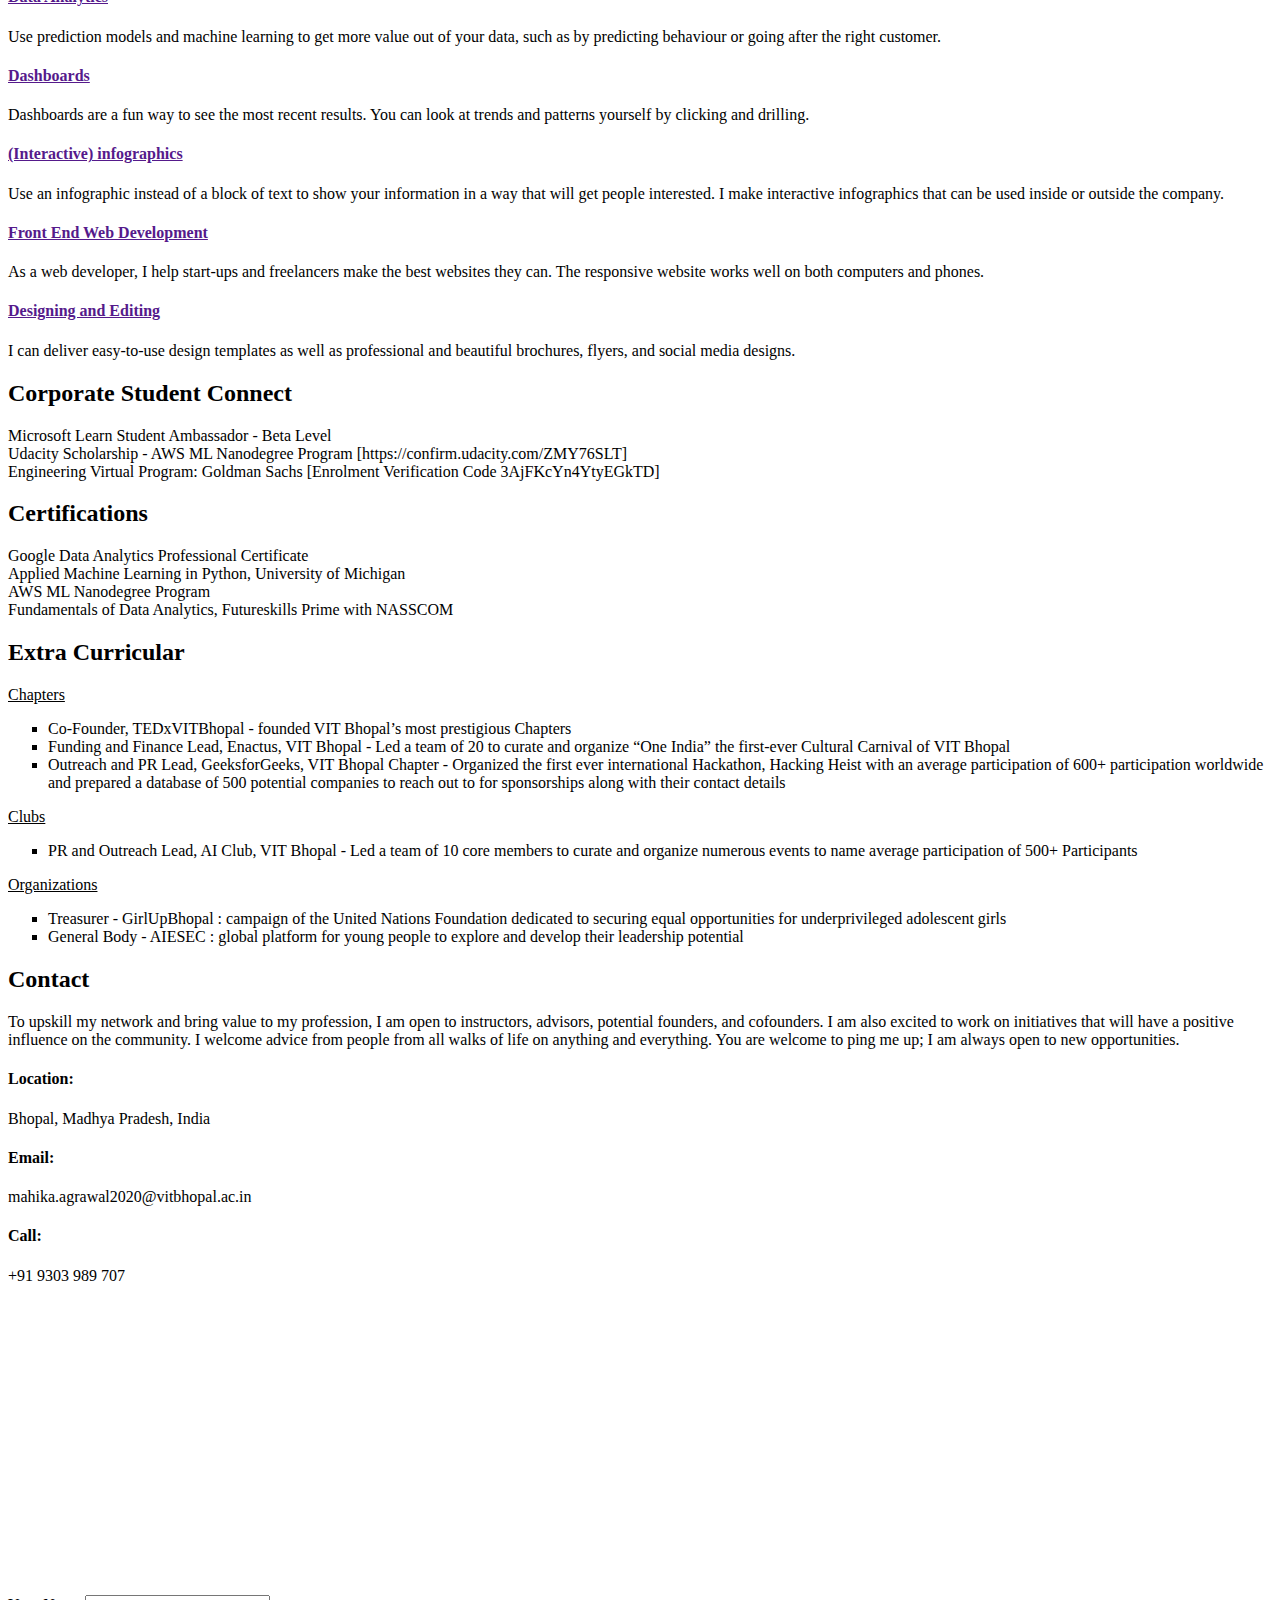
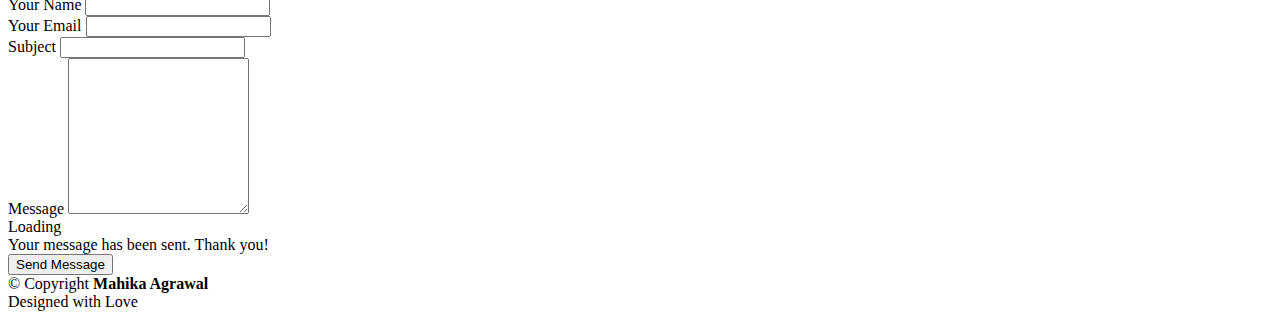
==== commit 6eb50a26: "Update index.html" ====
--- a/index.html
+++ b/index.html
@@ -30,10 +30,7 @@
 
 
   <!-- =======================================================
-  * Template Name: iPortfolio - v3.10.0
-  * Template URL: https://bootstrapmade.com/iportfolio-bootstrap-portfolio-websites-template/
-  * Author: BootstrapMade.com
-  * License: https://bootstrapmade.com/license/
+
   ======================================================== -->
 </head>
 
@@ -776,14 +773,11 @@
   <footer id="footer">
     <div class="container">
       <div class="copyright">
-        &copy; Copyright <strong><span>iPortfolio</span></strong>
+        &copy; Copyright <strong><span>Mahika Agrawal</span></strong>
       </div>
       <div class="credits">
-        <!-- All the links in the footer should remain intact. -->
-        <!-- You can delete the links only if you purchased the pro version. -->
-        <!-- Licensing information: https://bootstrapmade.com/license/ -->
-        <!-- Purchase the pro version with working PHP/AJAX contact form: https://bootstrapmade.com/iportfolio-bootstrap-portfolio-websites-template/ -->
-        Designed by <a href="https://bootstrapmade.com/">BootstrapMade</a>
+
+        Designed with Love
       </div>
     </div>
   </footer><!-- End  Footer -->
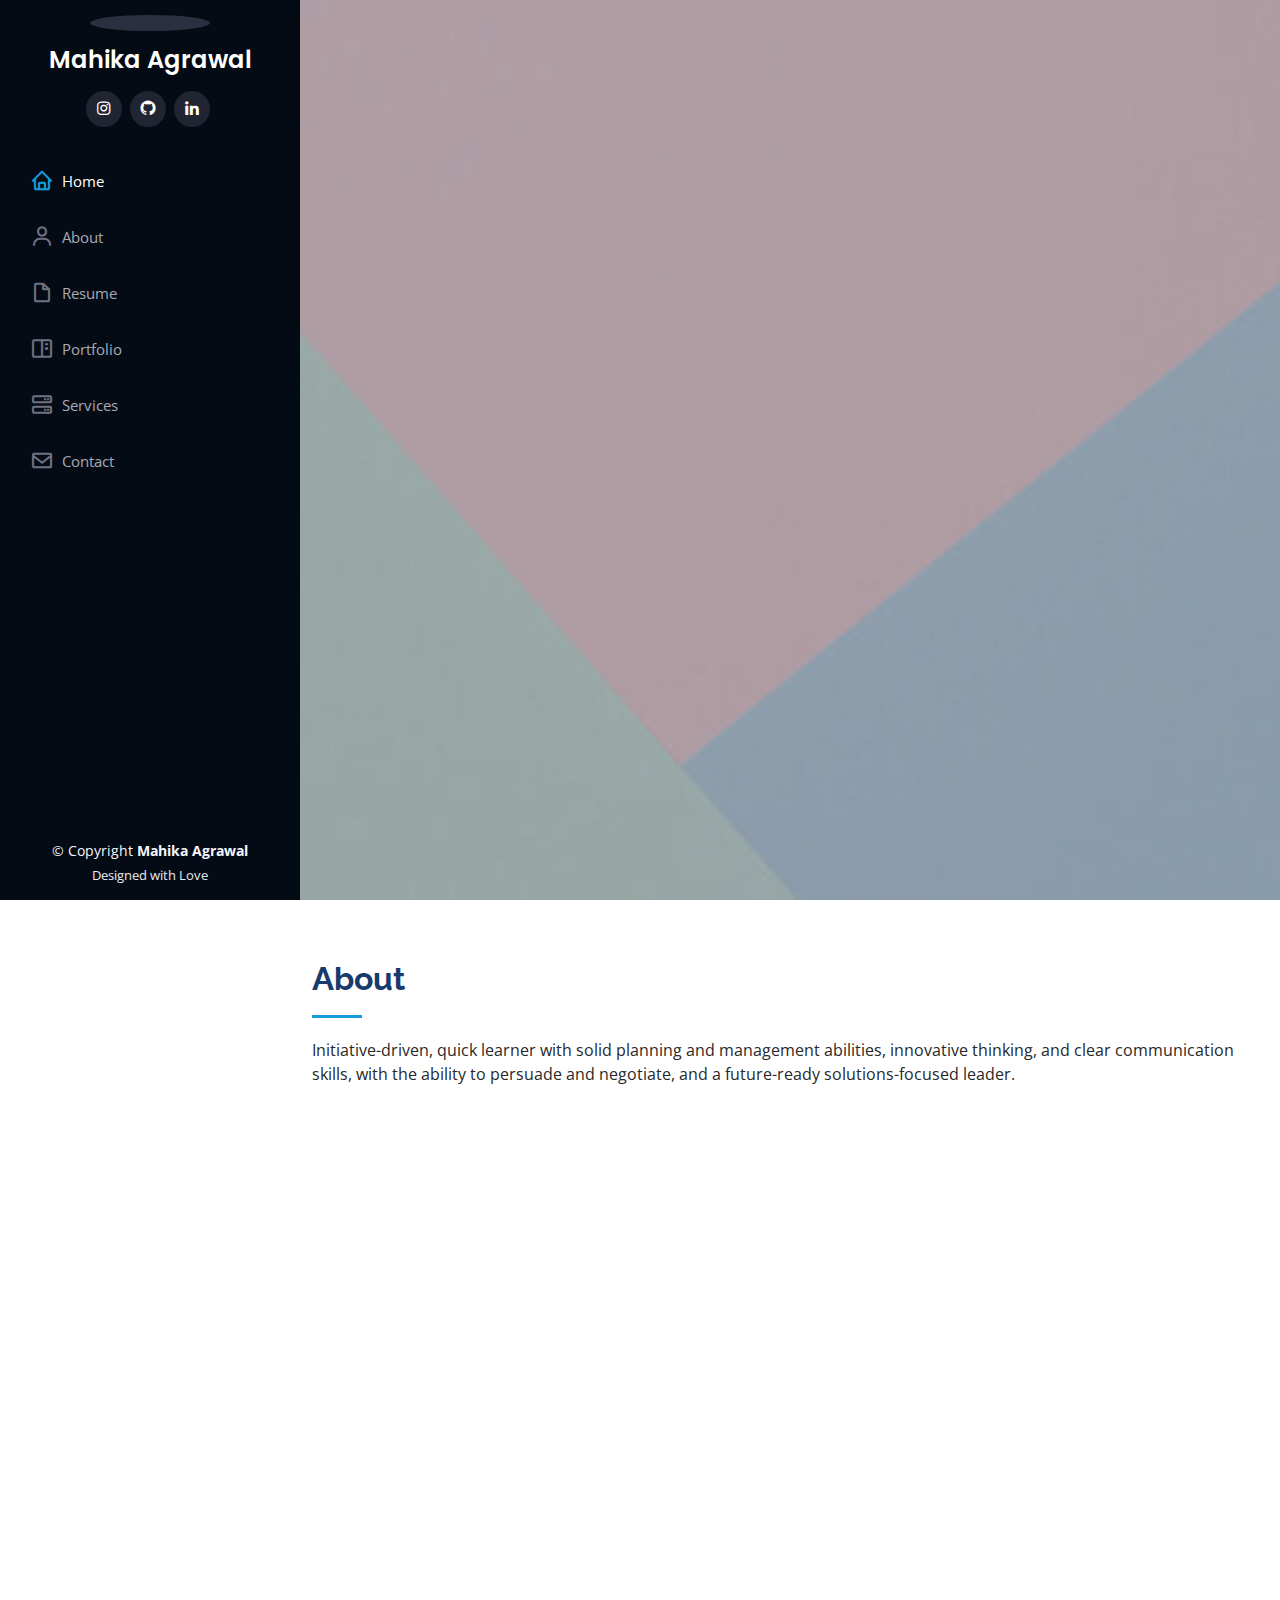
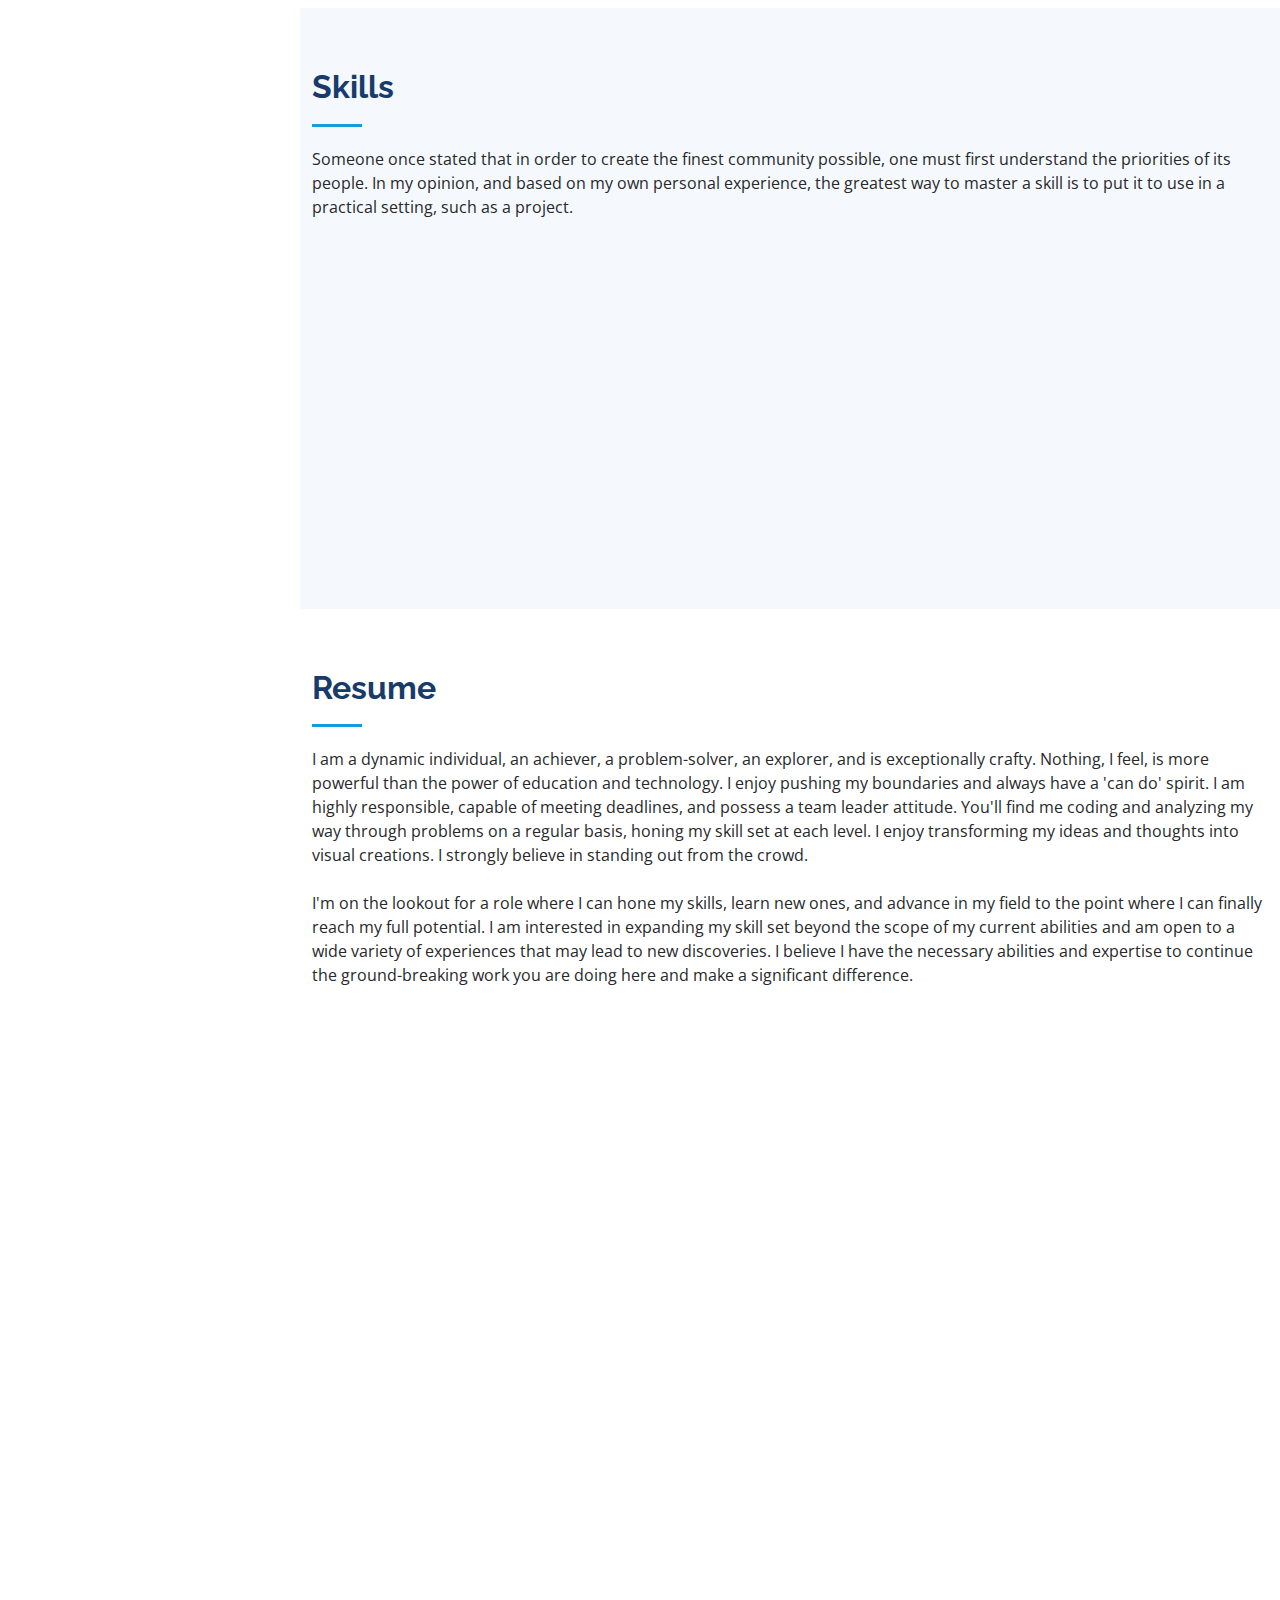
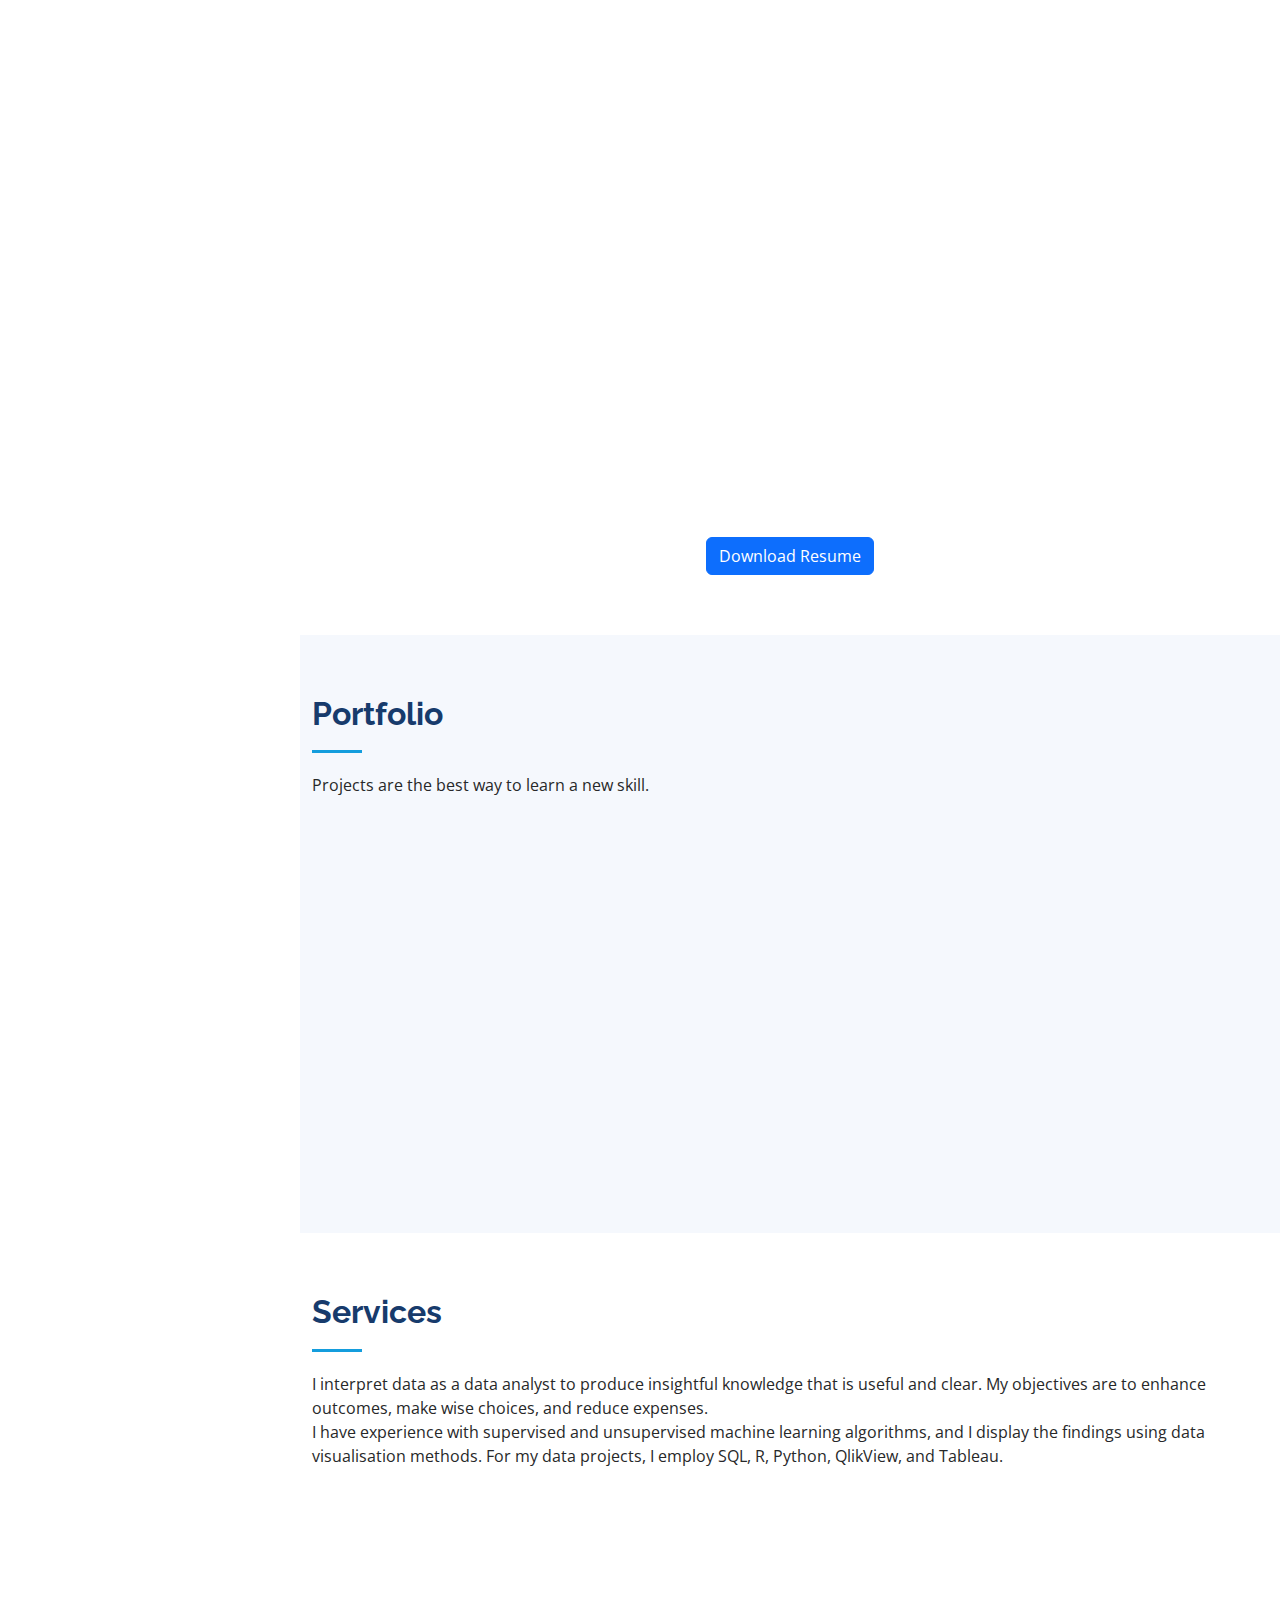
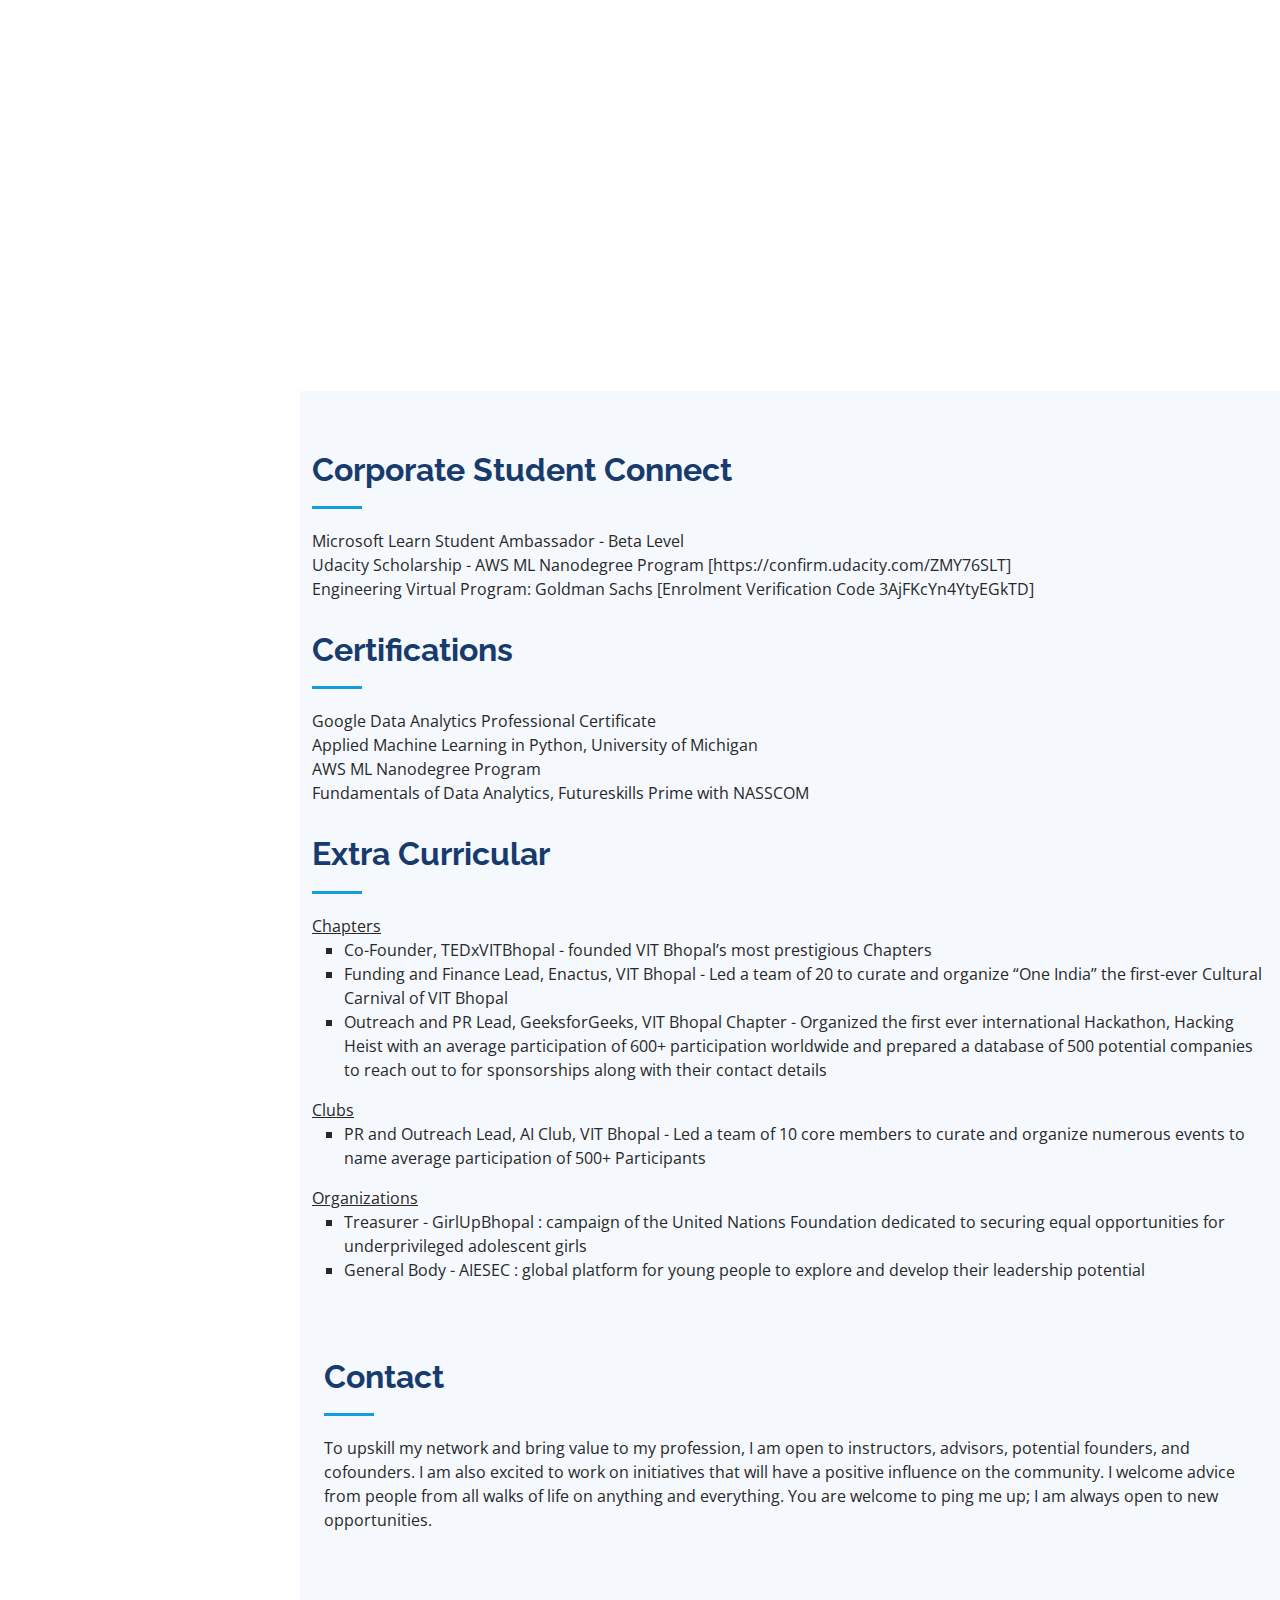
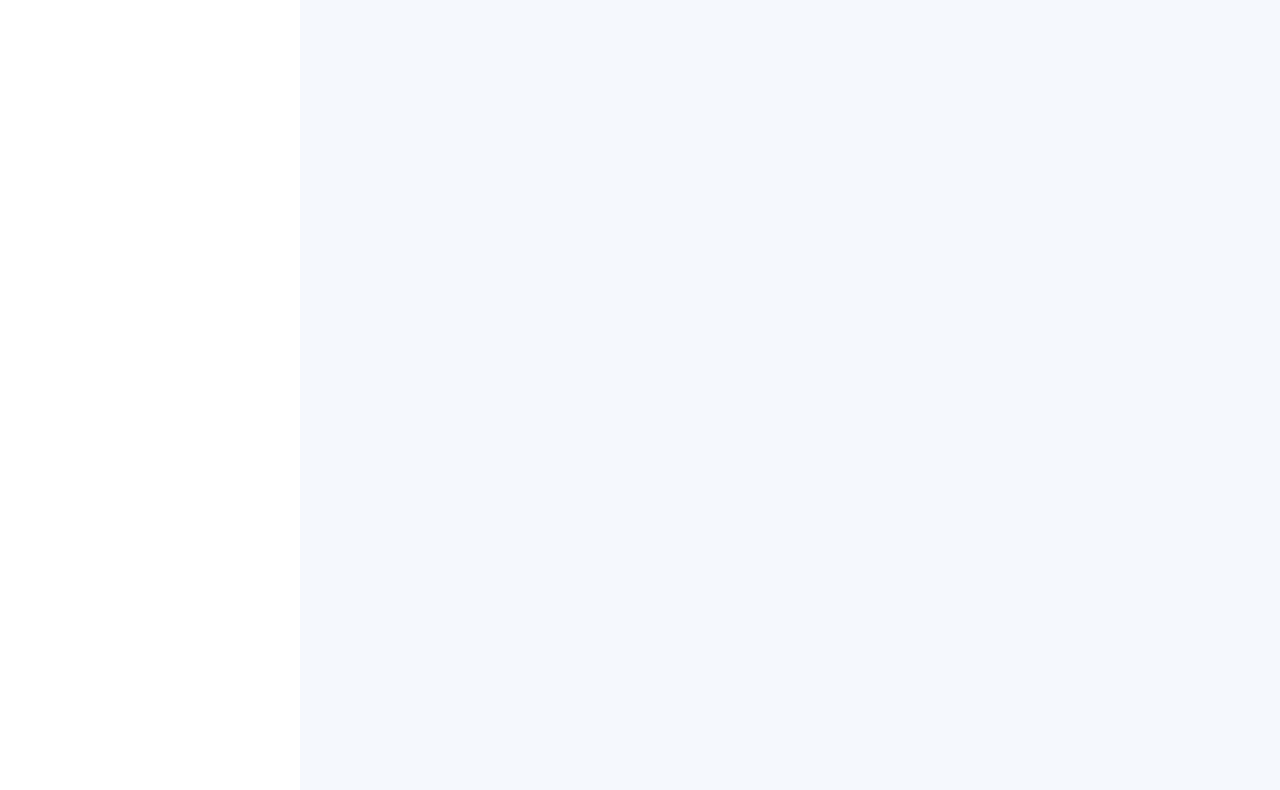
==== commit 8e70c57c: "Update index.html" ====
--- a/index.html
+++ b/index.html
@@ -18,15 +18,15 @@
   <link href="https://fonts.googleapis.com/css?family=Open+Sans:300,300i,400,400i,600,600i,700,700i|Raleway:300,300i,400,400i,500,500i,600,600i,700,700i|Poppins:300,300i,400,400i,500,500i,600,600i,700,700i" rel="stylesheet">
 
   <!-- Vendor CSS Files -->
-  <link href="assets/vendor/aos/aos.css" rel="stylesheet">
-  <link href="assets/vendor/bootstrap/css/bootstrap.min.css" rel="stylesheet">
-  <link href="assets/vendor/bootstrap-icons/bootstrap-icons.css" rel="stylesheet">
-  <link href="assets/vendor/boxicons/css/boxicons.min.css" rel="stylesheet">
-  <link href="assets/vendor/glightbox/css/glightbox.min.css" rel="stylesheet">
-  <link href="assets/vendor/swiper/swiper-bundle.min.css" rel="stylesheet">
+  <link href="vendor/aos/aos.css" rel="stylesheet">
+  <link href="vendor/bootstrap/css/bootstrap.min.css" rel="stylesheet">
+  <link href="vendor/bootstrap-icons/bootstrap-icons.css" rel="stylesheet">
+  <link href="vendor/boxicons/css/boxicons.min.css" rel="stylesheet">
+  <link href="vendor/glightbox/css/glightbox.min.css" rel="stylesheet">
+  <link href="vendor/swiper/swiper-bundle.min.css" rel="stylesheet">
 
   <!-- Template Main CSS File -->
-  <link href="C:\Users\Mahika Agrawal\Desktop\iPortfolio\assets\css\style.css" rel="stylesheet">
+  <link href="\css\style.css" rel="stylesheet">
 
 
   <!-- =======================================================
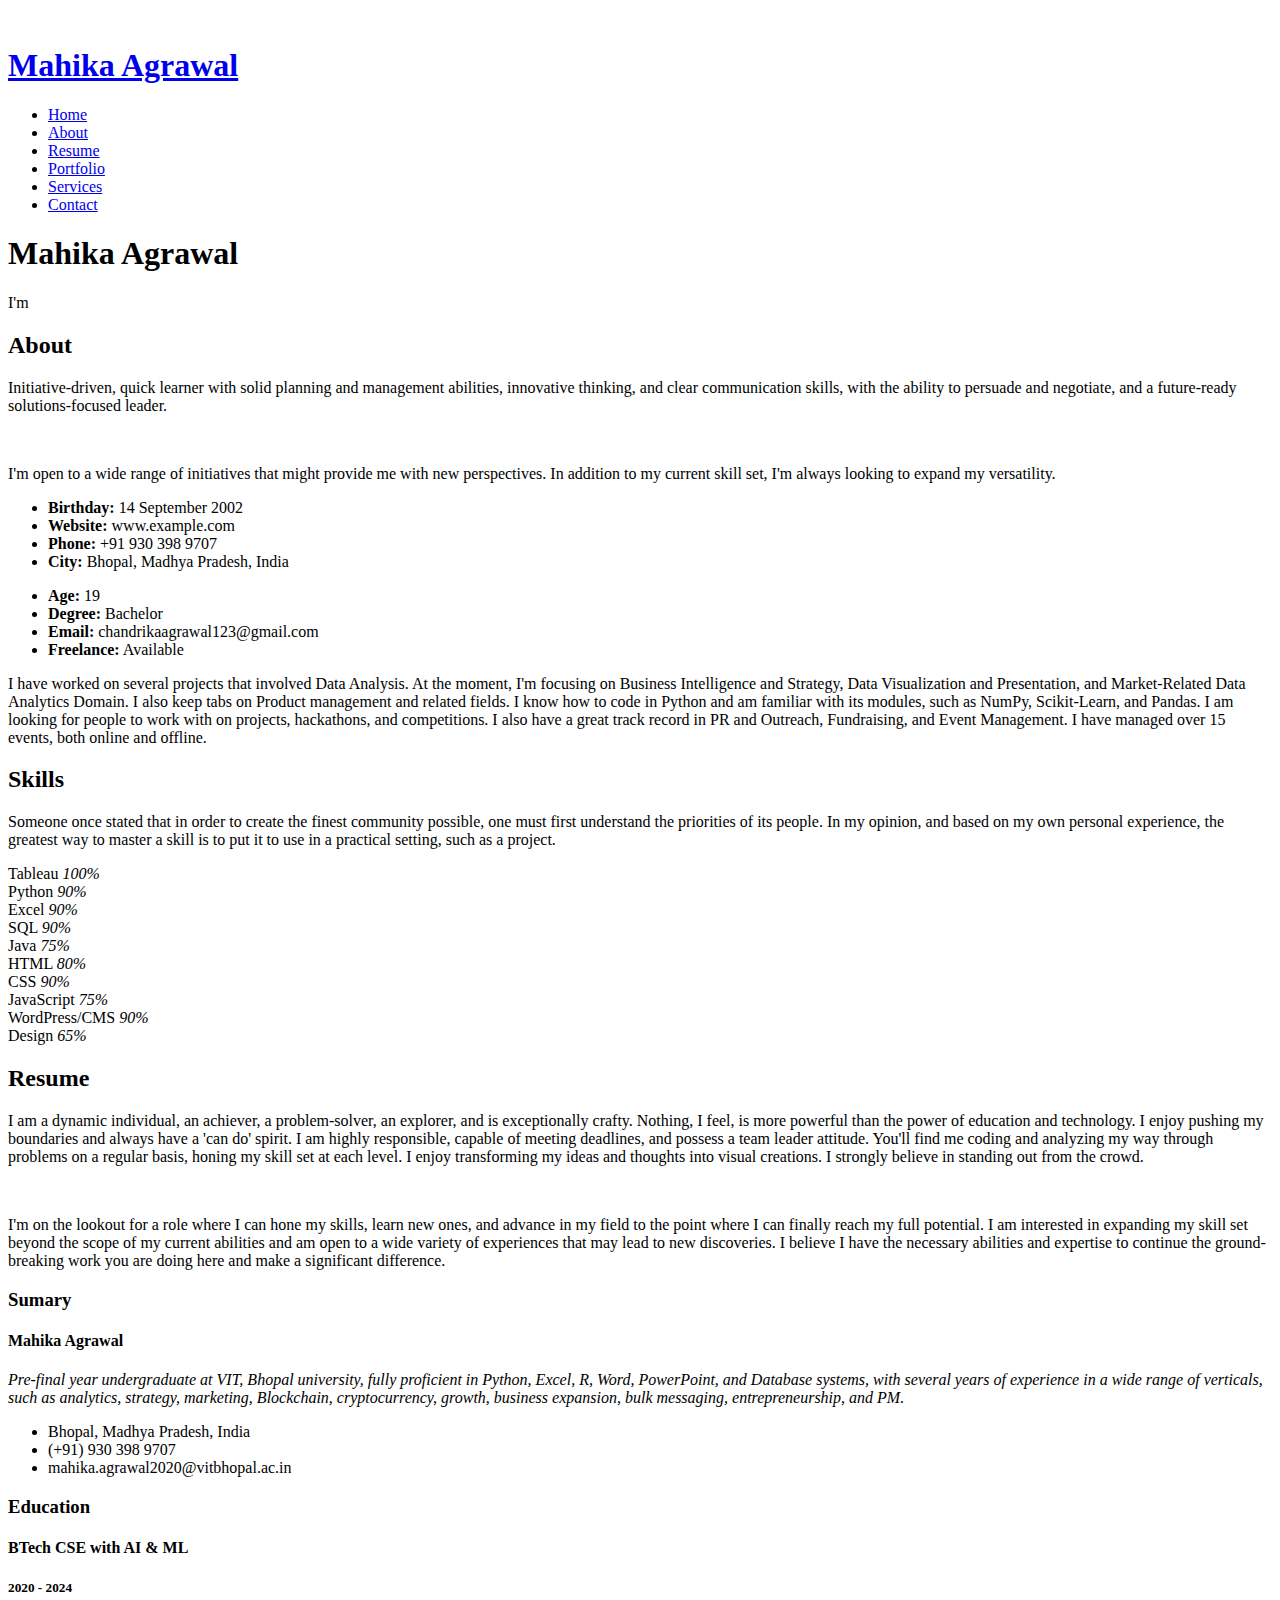
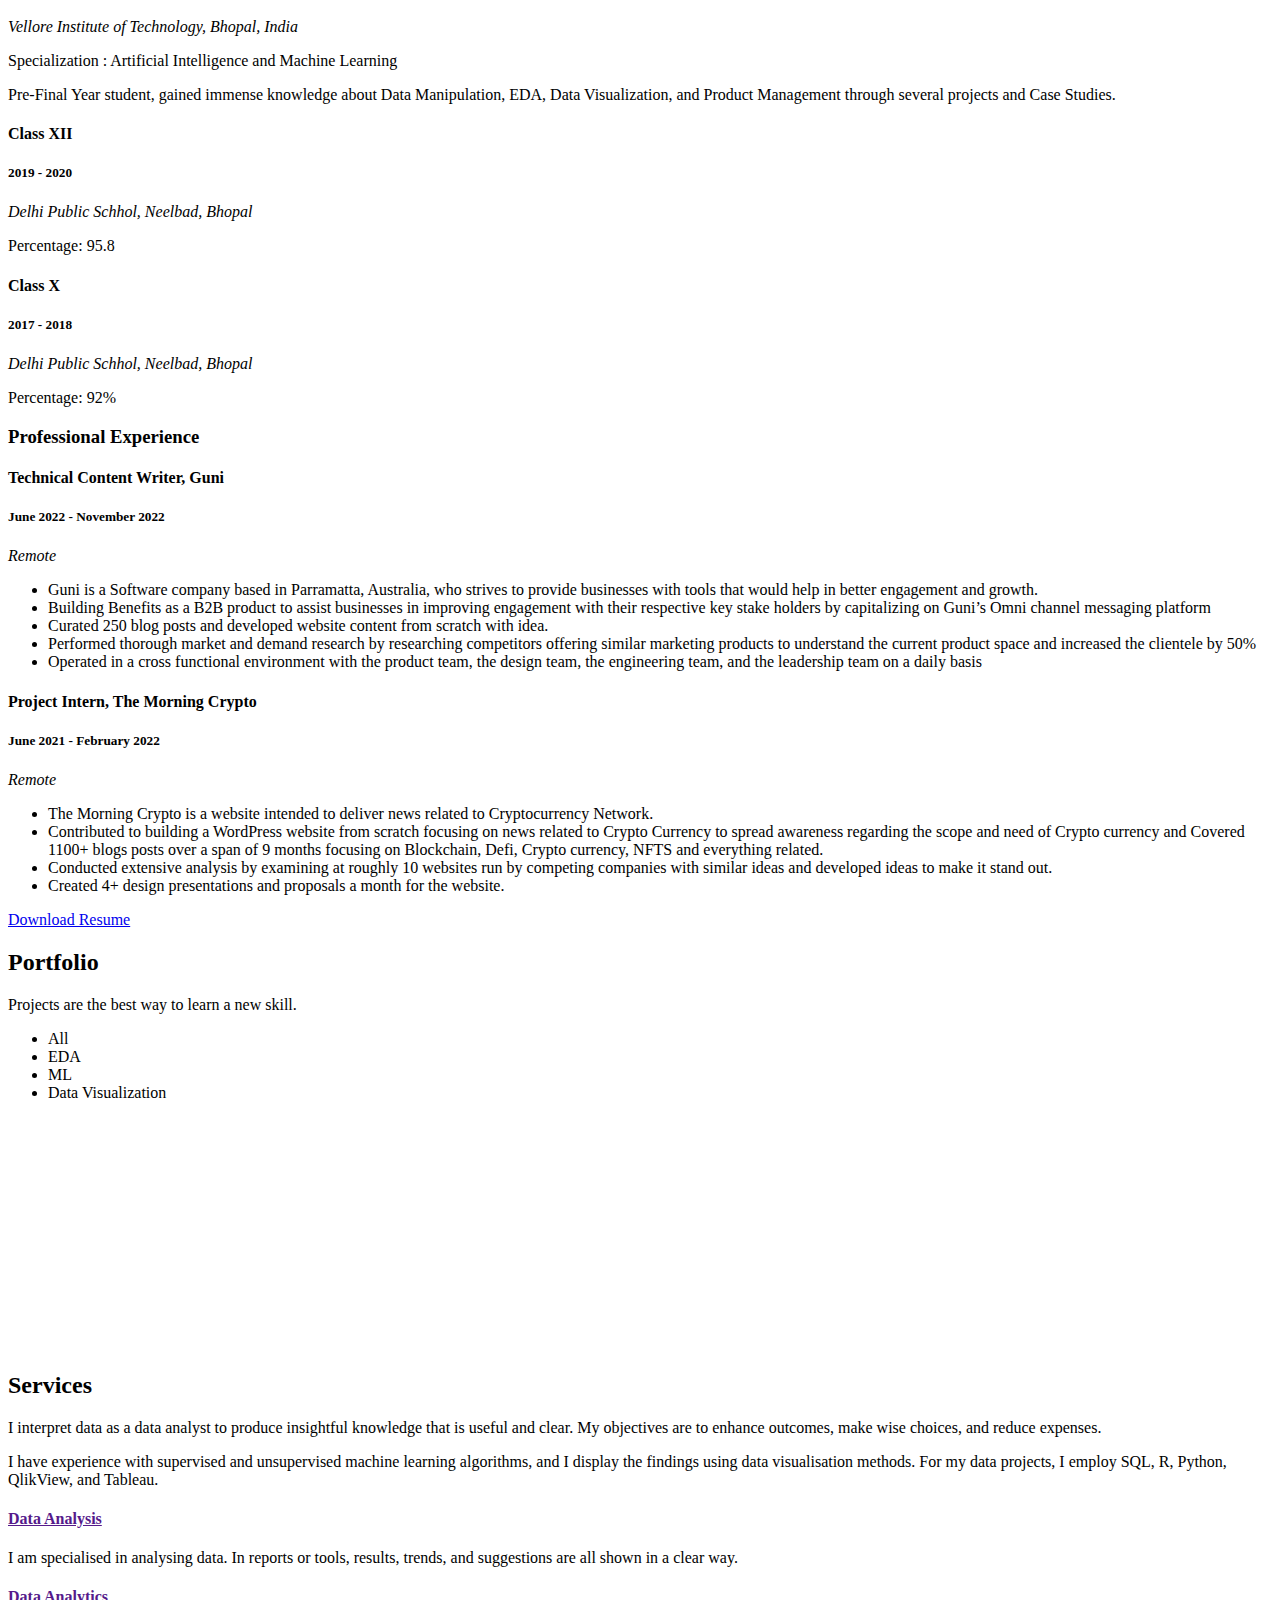
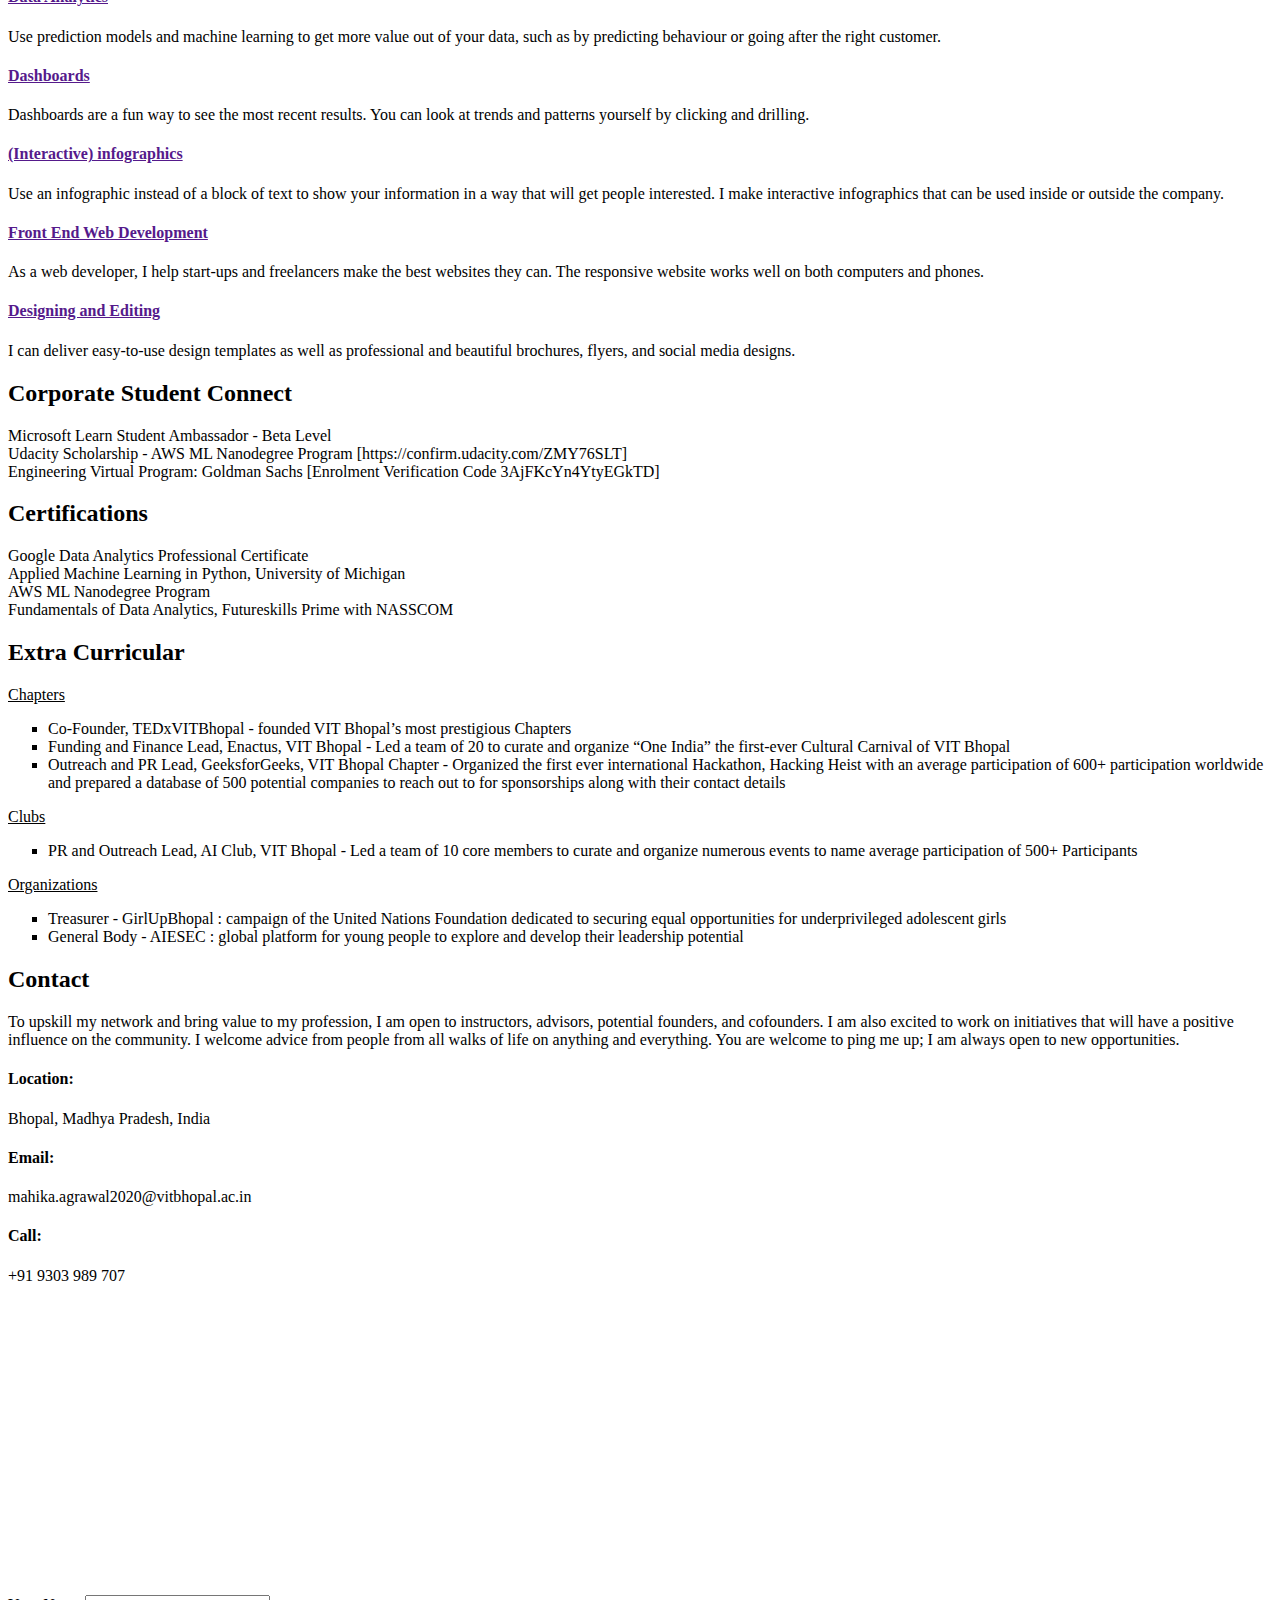
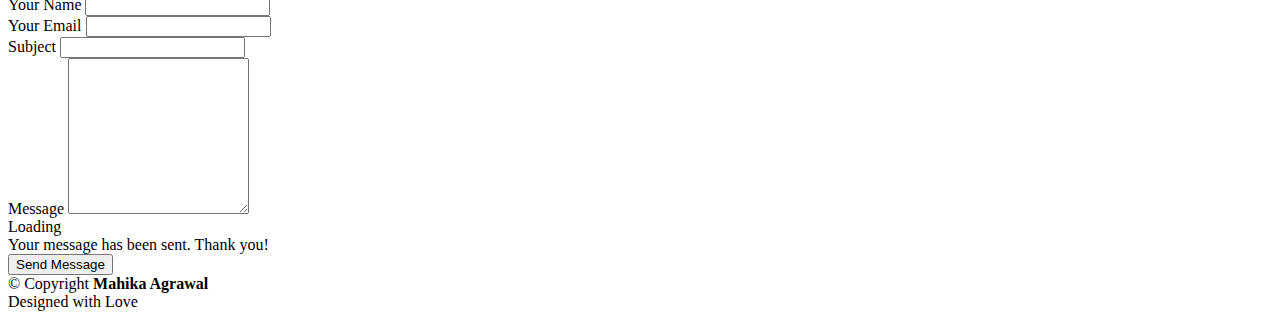
==== commit bc21a1ff: "Update index.html" ====
--- a/index.html
+++ b/index.html
@@ -11,22 +11,22 @@
 
 
   <!-- Favicons -->
-  <link href="C:\Users\Mahika Agrawal\Desktop\iPortfolio\assets\img\avataaars.png" rel="icon">
+  <link href="\img\avataaars.png" rel="icon">
 
 
   <!-- Google Fonts -->
   <link href="https://fonts.googleapis.com/css?family=Open+Sans:300,300i,400,400i,600,600i,700,700i|Raleway:300,300i,400,400i,500,500i,600,600i,700,700i|Poppins:300,300i,400,400i,500,500i,600,600i,700,700i" rel="stylesheet">
 
   <!-- Vendor CSS Files -->
-  <link href="vendor/aos/aos.css" rel="stylesheet">
-  <link href="vendor/bootstrap/css/bootstrap.min.css" rel="stylesheet">
-  <link href="vendor/bootstrap-icons/bootstrap-icons.css" rel="stylesheet">
-  <link href="vendor/boxicons/css/boxicons.min.css" rel="stylesheet">
-  <link href="vendor/glightbox/css/glightbox.min.css" rel="stylesheet">
-  <link href="vendor/swiper/swiper-bundle.min.css" rel="stylesheet">
+  <link href="https://github.com/mahikkaaa/mahikas-portfolio/blob/main/vendor/aos/aos.css" rel="stylesheet">
+  <link href="https://github.com/mahikkaaa/mahikas-portfolio/blob/main/vendor/bootstrap/css/bootstrap.min.css" rel="stylesheet">
+  <link href="https://github.com/mahikkaaa/mahikas-portfolio/blob/main/vendor/bootstrap-icons/bootstrap-icons.css" rel="stylesheet">
+  <link href="https://github.com/mahikkaaa/mahikas-portfolio/blob/main/vendor/boxicons/css/boxicons.min.css" rel="stylesheet">
+  <link href="https://github.com/mahikkaaa/mahikas-portfolio/blob/main/vendor/glightbox/css/glightbox.min.css" rel="stylesheet">
+  <link href="https://github.com/mahikkaaa/mahikas-portfolio/blob/main/vendor/swiper/swiper-bundle.min.css" rel="stylesheet">
 
   <!-- Template Main CSS File -->
-  <link href="\css\style.css" rel="stylesheet">
+  <link href="https://github.com/mahikkaaa/mahikas-portfolio/blob/main/css/style.css" rel="stylesheet">
 
 
   <!-- =======================================================
